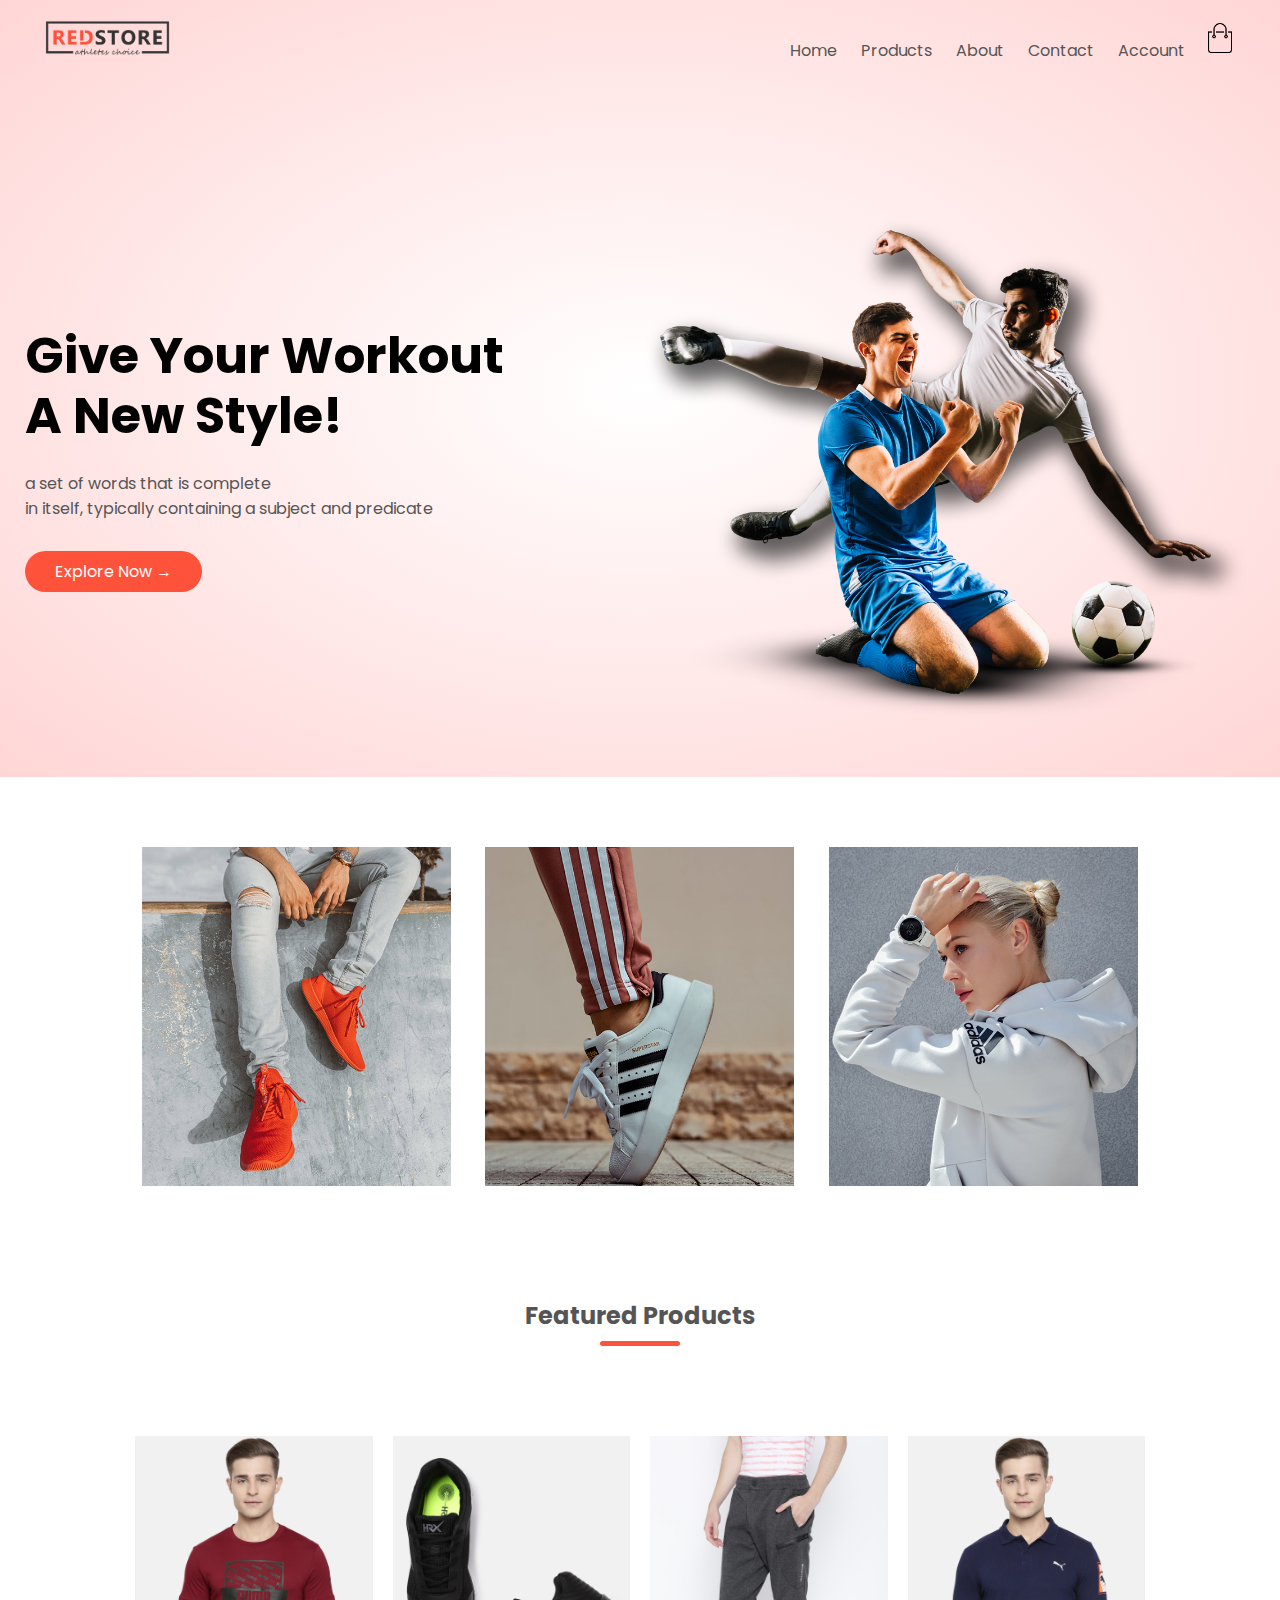
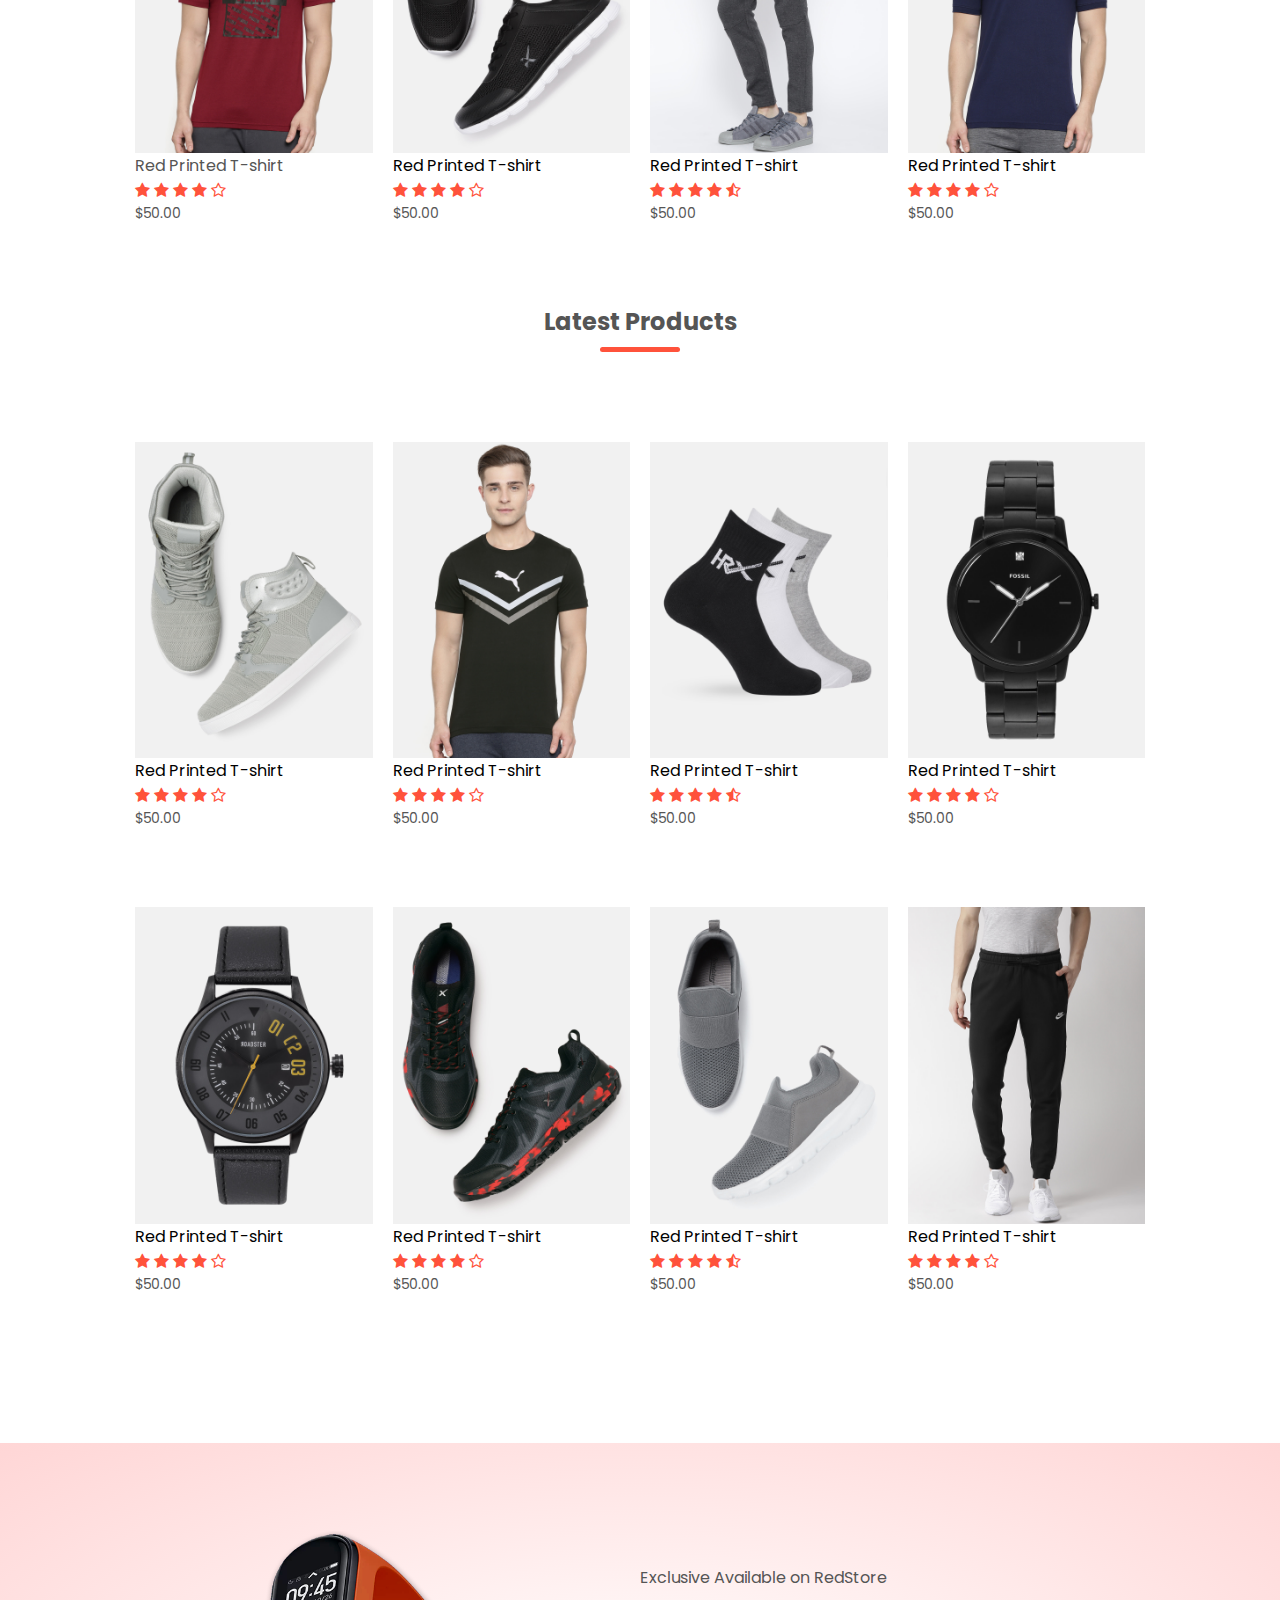
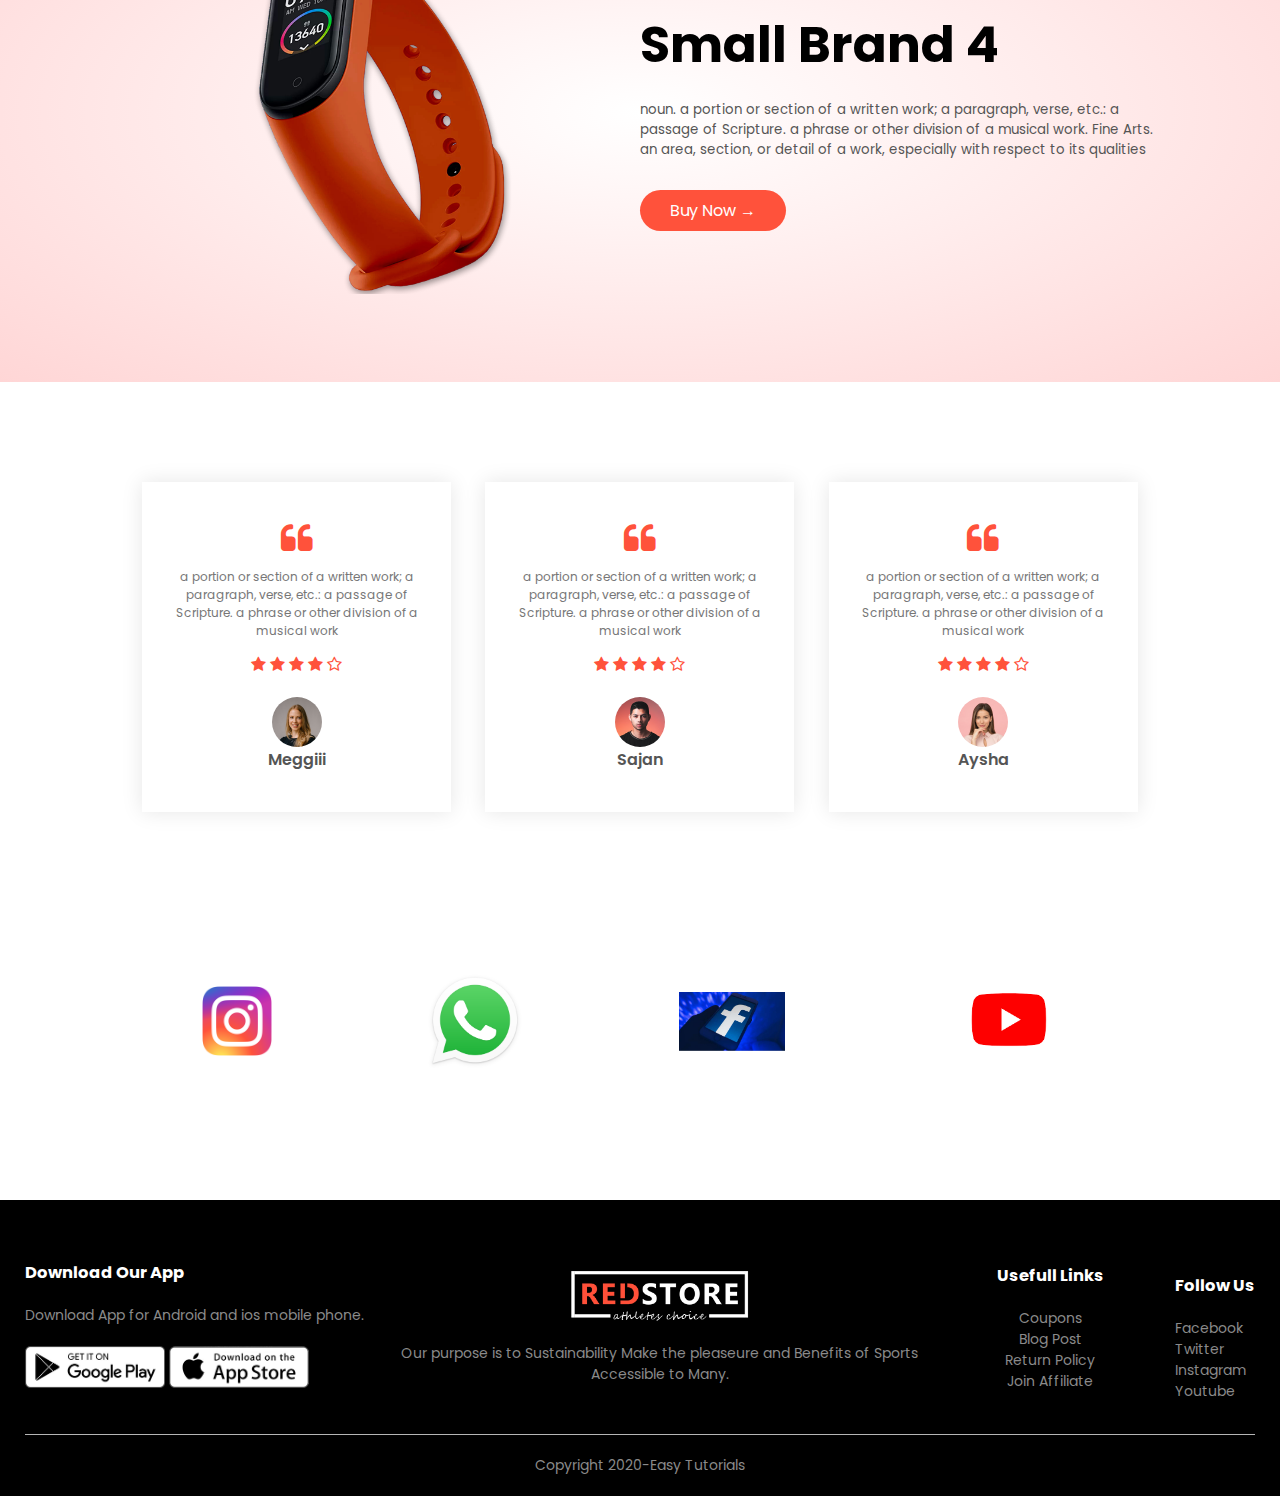
==== index.html @ f2d8b02b "Code Updated" ====
<html>

<head>
	<meta charset="UTF-8">
	<meta name="viewport" content="width=device-width, initial-scale=1.0">
	<title>ResStore | Ecommerce Website Design</title>
	<link rel="stylesheet" type="text/css" href="style.css">
	<link href="https://fonts.googleapis.com/css2?family=Poppins:wght@300;400;500;600;700&display=swap" rel="stylesheet">
	<link rel="stylesheet" type="text/css"
		href="https://stackpath.bootstrapcdn.com/font-awesome/4.7.0/css/font-awesome.min.css">
</head>

<body>
	<div class="header">
		<div class="container">
			<div class="navbar">
				<div class="logo">
					<a href="index.html"><img src="images\logo.png" width="125px"></a>
				</div>
				<nav>
					<ul id="MenuItems">
						<li><a href="index.html">Home</a></li>
						<li><a href="products.html">Products</a></li>
						<li><a href="">About</a></li>
						<li><a href="">Contact</a></li>
						<li><a href="account.html">Account</a></li>
					</ul>
				</nav>
				<a href="cart.html"><img src="images\cart.png" width="30px" height="30px"></a>
				<img src="images\menu.png" class="menu-icon" onclick="menutoggle()">
			</div>
			<div class="row">
				<div class="col-2">
					<h1>Give Your Workout<br> A New Style!</h1>
					<p>a set of words that is complete <br>in itself, typically containing a subject and predicate</p>
					<a href="" class="btn">Explore Now &#8594;</a>
				</div>
				<div class="col-2">
					<img src="images\image1.png">
				</div>
			</div>
		</div>
	</div>
	<!-- Feature categories -->
	<div class="categories">
		<div class="small-container">
			<div class="row">
				<div class="col-3">
					<img src="images\category-1.jpg">
				</div>
				<div class="col-3">
					<img src="images\category-2.jpg">
				</div>
				<div class="col-3">
					<img src="images\category-3.jpg">
				</div>

			</div>
		</div>
	</div>

	<!-- Featured Profucts -->
	<div class="small-container">
		<h2 class="title">Featured Products</h2>
		<div class="row">
			<div class="col-4">
				<a href="product-details.html"><img src="images\product-1.jpg"></a>
				<a href="product-details.html">
					<h4>Red Printed T-shirt</h4>
				</a>
				<div class="rating">
					<i class="fa fa-star"></i>
					<i class="fa fa-star"></i>
					<i class="fa fa-star"></i>
					<i class="fa fa-star"></i>
					<i class="fa fa-star-o"></i>
				</div>
				<p>$50.00</p>
			</div>
			<div class="col-4">
				<img src="images\product-2.jpg">
				<h4>Red Printed T-shirt</h4>
				<div class="rating">
					<i class="fa fa-star"></i>
					<i class="fa fa-star"></i>
					<i class="fa fa-star"></i>
					<i class="fa fa-star"></i>
					<i class="fa fa-star-o"></i>
				</div>
				<p>$50.00</p>
			</div>
			<div class="col-4">
				<img src="images\product-3.jpg">
				<h4>Red Printed T-shirt</h4>
				<div class="rating">
					<i class="fa fa-star"></i>
					<i class="fa fa-star"></i>
					<i class="fa fa-star"></i>
					<i class="fa fa-star"></i>
					<i class="fa fa-star-half-o"></i>
				</div>
				<p>$50.00</p>
			</div>
			<div class="col-4">
				<img src="images\product-4.jpg">
				<h4>Red Printed T-shirt</h4>
				<div class="rating">
					<i class="fa fa-star"></i>
					<i class="fa fa-star"></i>
					<i class="fa fa-star"></i>
					<i class="fa fa-star"></i>
					<i class="fa fa-star-o"></i>
				</div>
				<p>$50.00</p>
			</div>
		</div>

		<!-- Latest Products -->

		<h2 class="title">Latest Products</h2>

		<div class="row">
			<div class="col-4">
				<img src="images\product-5.jpg">
				<h4>Red Printed T-shirt</h4>
				<div class="rating">
					<i class="fa fa-star"></i>
					<i class="fa fa-star"></i>
					<i class="fa fa-star"></i>
					<i class="fa fa-star"></i>
					<i class="fa fa-star-o"></i>
				</div>
				<p>$50.00</p>
			</div>
			<div class="col-4">
				<img src="images\product-6.jpg">
				<h4>Red Printed T-shirt</h4>
				<div class="rating">
					<i class="fa fa-star"></i>
					<i class="fa fa-star"></i>
					<i class="fa fa-star"></i>
					<i class="fa fa-star"></i>
					<i class="fa fa-star-o"></i>
				</div>
				<p>$50.00</p>
			</div>
			<div class="col-4">
				<img src="images\product-7.jpg">
				<h4>Red Printed T-shirt</h4>
				<div class="rating">
					<i class="fa fa-star"></i>
					<i class="fa fa-star"></i>
					<i class="fa fa-star"></i>
					<i class="fa fa-star"></i>
					<i class="fa fa-star-half-o"></i>
				</div>
				<p>$50.00</p>
			</div>
			<div class="col-4">
				<img src="images\product-8.jpg">
				<h4>Red Printed T-shirt</h4>
				<div class="rating">
					<i class="fa fa-star"></i>
					<i class="fa fa-star"></i>
					<i class="fa fa-star"></i>
					<i class="fa fa-star"></i>
					<i class="fa fa-star-o"></i>
				</div>
				<p>$50.00</p>
			</div>
		</div>
		<div class="row">
			<div class="col-4">
				<img src="images\product-9.jpg">
				<h4>Red Printed T-shirt</h4>
				<div class="rating">
					<i class="fa fa-star"></i>
					<i class="fa fa-star"></i>
					<i class="fa fa-star"></i>
					<i class="fa fa-star"></i>
					<i class="fa fa-star-o"></i>
				</div>
				<p>$50.00</p>
			</div>
			<div class="col-4">
				<img src="images\product-10.jpg">
				<h4>Red Printed T-shirt</h4>
				<div class="rating">
					<i class="fa fa-star"></i>
					<i class="fa fa-star"></i>
					<i class="fa fa-star"></i>
					<i class="fa fa-star"></i>
					<i class="fa fa-star-o"></i>
				</div>
				<p>$50.00</p>
			</div>
			<div class="col-4">
				<img src="images\product-11.jpg">
				<h4>Red Printed T-shirt</h4>
				<div class="rating">
					<i class="fa fa-star"></i>
					<i class="fa fa-star"></i>
					<i class="fa fa-star"></i>
					<i class="fa fa-star"></i>
					<i class="fa fa-star-half-o"></i>
				</div>
				<p>$50.00</p>
			</div>
			<div class="col-4">
				<img src="images\product-12.jpg">
				<h4>Red Printed T-shirt</h4>
				<div class="rating">
					<i class="fa fa-star"></i>
					<i class="fa fa-star"></i>
					<i class="fa fa-star"></i>
					<i class="fa fa-star"></i>
					<i class="fa fa-star-o"></i>
				</div>
				<p>$50.00</p>
			</div>
		</div>
	</div>

	<!-- -------Offer------- -->
	<div class="offer">
		<div class="small-container">
			<div class="row">
				<div class="col-2">
					<img src="images\exclusive.png" class="offer-img">
				</div>
				<div class="col-2">
					<p>Exclusive Available on RedStore</p>
					<h1>Small Brand 4</h1>
					<small>noun. a portion or section of a written work; a paragraph, verse, etc.: a passage of Scripture. a
						phrase or other division of a musical work. Fine Arts. an area, section, or detail of a work, especially
						with respect to its qualities </small>
					<a href="" class="btn">Buy Now &#8594;</a>
				</div>
			</div>
		</div>
	</div>


	<!-- ---------Testimonial-------------- -->
	<div class="testimonial">
		<div class="small-container">
			<div class="row">
				<div class="col-3">
					<i class="fa fa-quote-left"></i>
					<p>
						a portion or section of a written work; a paragraph, verse, etc.: a passage of Scripture. a phrase or other
						division of a musical work
					</p>
					<div class="rating">
						<i class="fa fa-star"></i>
						<i class="fa fa-star"></i>
						<i class="fa fa-star"></i>
						<i class="fa fa-star"></i>
						<i class="fa fa-star-o"></i>
					</div>
					<img src="images\user-1.png">
					<h3>Meggiii</h3>
				</div>

				<div class="col-3">
					<i class="fa fa-quote-left"></i>
					<p>
						a portion or section of a written work; a paragraph, verse, etc.: a passage of Scripture. a phrase or other
						division of a musical work
					</p>
					<div class="rating">
						<i class="fa fa-star"></i>
						<i class="fa fa-star"></i>
						<i class="fa fa-star"></i>
						<i class="fa fa-star"></i>
						<i class="fa fa-star-o"></i>
					</div>
					<img src="images\user-2.png">
					<h3>Sajan</h3>
				</div>

				<div class="col-3">
					<i class="fa fa-quote-left"></i>
					<p>
						a portion or section of a written work; a paragraph, verse, etc.: a passage of Scripture. a phrase or other
						division of a musical work
					</p>
					<div class="rating">
						<i class="fa fa-star"></i>
						<i class="fa fa-star"></i>
						<i class="fa fa-star"></i>
						<i class="fa fa-star"></i>
						<i class="fa fa-star-o"></i>
					</div>
					<img src="images\user-3.png">
					<h3>Aysha</h3>
				</div>
			</div>
		</div>
	</div>


	<!-- -------------Brands----------------- -->
	<div class="brands">
		<div class="small-container">
			<div class="row">
				<div class="col-5" style="width: 70px">
					<img src="images\instagram.png">
				</div>
				<div class="col-5" style="width: 100px">
					<img src="images\whatsapp.png">
				</div>
				<div class="col-5" style="width: 106px">
					<img src="images\facebook.jpg">
				</div>
				<div class="col-5" style="width: 140px">
					<img src="images\youtube.png">
				</div>
			</div>
		</div>
	</div>


	<!-- -----------Footer------------- -->
	<div class="footer">
		<div class="container">
			<div class="row">
				<div class="footer-col-1">
					<h3>Download Our App</h3>
					<p>Download App for Android and ios mobile phone.</p>
					<div class="app-logo">
						<img src="images\play-store.png">
						<img src="images\app-store.png">
					</div>
				</div>
				<div class="footer-col-2">
					<img src="images\logo-white.png">
					<p>Our purpose is to Sustainability Make the pleaseure and
						Benefits of Sports Accessible to Many. </p>
				</div>
				<div class="footer-col-3">
					<h3>Usefull Links</h3>
					<ul>
						<li>Coupons</li>
						<li>Blog Post</li>
						<li>Return Policy</li>
						<li>Join Affiliate</li>
					</ul>
				</div>

				<div class="footer-col-4">
					<h3>Follow Us</h3>
					<ul>
						<li>Facebook</li>
						<li>Twitter</li>
						<li>Instagram</li>
						<li>Youtube</li>
					</ul>
				</div>
			</div>
			<hr>
			<p class="copy-right">Copyright 2020-Easy Tutorials</p>
		</div>
	</div>



	<!-- -----------Js for toggle menu-------------- -->
	<script type="text/javascript">
		var MenuItems = document.getElementById("MenuItems");

		MenuItems.style.maxHeight = "0px";
		function menutoggle() {
			if (MenuItems.style.maxHeight == "0px") {
				MenuItems.style.maxHeight = "200px";
			}
			else {
				MenuItems.style.maxHeight = "0px";
			}
		}

	</script>
</body>

</html>
---- style.css ----
*{
	margin: 0;
	padding: 0;
	box-sizing: border-box;
}
body{
	font-family: 'Poppins', sans-serif;
}
.navbar{
	display: flex;
	align-items: center;
	padding: 20px
}
nav{
	flex: 1;
	text-align: right;
}
nav ul{
	display: inline-block;,
	list-style-type: none;
}
nav ul li{
	display: inline-block;
	margin-right: 20px
}
a{
	text-decoration: none;
	color: #555;
}
p{
	color: #555;
}
.container{
	max-width: 1300px;
	margin: auto;
	padding-left: 25px;
	padding-right: 25px;

}
.row{
	display: flex;
	align-items: center;
	flex-wrap: wrap;
	justify-content: space-around;
}
.col-2{
	flex-basis: 50%;
	min-width: 300px;
}
.col-2 img{
	max-width: 100%;
	padding: 50px 0;
}
.col-2 h1{
	font-size: 50px;
	line-height: 60px;
	margin: 25px 0;
}
.btn{
	display: inline-block;
	background: #ff523b;
	color: #fff;
	padding: 8px 30px;
	margin: 30px 0;
	border-radius: 30px;
	transition: background 0.5s;
}
.btn:hover{
background: #563434;
}
.header{
	background: radial-gradient(#fff,#ffd6d6);
}
.header .row{
	margin-top: 70px;
}
.categories{
	margin: 70px 0;
}
.col-3{
	flex-basis: 30%;
	min-width: 250px;
	margin-bottom: 30px;
}
.col-3 img{
	width: 100%;
}
.small-container{
	max-width: 1080px;
	margin: auto;
	padding-left: 25px;
	padding-right: 25px;
}
.col-4{
	flex-basis: 25%;
	padding: 10px;
	min-width: 200px;
	margin-bottom: 58px;
	transition: transform 0.5s;
}
.col-4 img{
	width: 100%;

}
.title{
	text-align: center;
	margin: 0 auto 80px;
	position: relative;
	line-height: 60px;
	color: #555;
}
.title::after{
	content: '';
	background:#ff523b;
	width: 80px;
	height: 5px;
	border-radius: 5px;
	position: absolute;
	bottom: 0;
	left: 50%;
	transform: translateX(-50%);
}
h4{
	columns: #555;
	font-weight: normal;
}
.col-4 p{
	font-size: 14px;
}
.rating .fa{
	color: #ff523b;
}
.col-4:hover{
	transform: translateY(-5px);
}

/*------------offer--------------------*/

.offer{
	background: radial-gradient(#fff,#ffd6d6);
	margin-top: 80px;
	padding:38px 0;
}
.col-2 .offer-img{
padding: 50px;

}
small{
	color:#555;
}


 /*---------Testimonial--------------*/

 .testimonial{
 	padding-top: 100px;
 }
 .testimonial .col-3{
 	text-align: center;
 	padding: 40px 20px;
 	box-shadow:0 0 20px 0px rgba(0,0,0,0.1);
 	cursor: pointer;
 	transition: transform 0.5s;
 }
 .testimonial .col-3 img{
 	width: 50px;
 	margin-top: 20px;
 	border-radius: 50%;
 }
  .testimonial .col-3:hover{
transform: translateY(-10px);
  }

  .fa.fa-quote-left{
font-size: 34px;
color: #ff523b;
  }

  .col-3 p{
  	font-size: 12px;
  	margin: 12px 0;
  	color: #777;
  }

   .testimonial .col-3 h3{
   	font-weight: 600;
   	color: #555;
   	font-size: 16px;
   }

   /*-----------brands----------------*/

   .brands{
   	margin:109px auto;
   }
   .col-5{
   	width: 160px;
   }
   .col-5 img{
   	width: 100%;
   	cursor: pointer;
   	filter: grayscale(0);
   }

   .col-5 img:hover{
   	   	filter: grayscale(100%);
   }





   /*----------footer---------------*/
   .footer{
   	background: #000;
   	color: #8a8a8a;
   	font-size: 14px;
   	padding: 60px 0 20px;
   }
   .footer p{
   		color: #8a8a8a;
   }
   .footer h3{
   	color: #fff;
   	margin-bottom:20px;
   }

   .footer-col-1, .footer-col-2, .footer-col-3{
    min-width:250px;
    margin-bottom: 20px;
   }

   .footer-col-1{
   	flex-basis: 30%;
   }
   .footer-col-2{
   flex:1;
   text-align: center;
   }

   .footer-col-2 img{
   	width: 180px;
   	margin-bottom:20px;
   } 

   .footer-col-3, .footer-col-3{
   	flex-basis: 12%;
   	text-align: center;
   }
   ul{
   	list-style-type: none;
   }
   .app-logo{
   	margin-top: 20px;
   }
   .app-logo img{
   	width: 140px;
   }
   .footer hr{
   	border:none;
   	background: #b5b5b5;
   	height: 1px;
   	margin: 20px 0;
   }
   .copy-right{
   	text-align: center;
   }

   .menu-icon{
   	width: 28px;
   	margin-left: 20px;

  /* 	-----hide menu icon for big screen-----*/
   	display: none;   
   }

/*----------all products page-------------*/

.row-2{
	justify-content: space-between;
	margin: 100px auto 50px;
}
select{
	border:1px solid #ff523b;
	padding: 5px;
}

select:focus{
	outline: none;
}

.page-btn{
	margin:0 auto 80px;
}
.page-btn span{
display: inline-block;
border:1px solid #ff523b;
margin-left: 10px;
width: 40px;
height: 40px;
text-align: center;
line-height: 40px;
cursor: pointer;
}

.page-btn span:hover{
	background: #ff523b;
	color: #fff;
}






/*---------------Single Product Details----------------*/
.single-product{
	margin-top: 80px;
}

.single-product .col-2 img{
	padding: 0;
}
.single-product .col-2{
	padding: 20px;
}

.single-product h4{
	margin: 20px 0;
	font-size: 22px;
	font-weight: bold;
}

.single-product select{
	display: block;
	padding: 10px;
	margin-top: 20px;
}

.single-product input{
	width: 58px;
	height: 48px;
	padding-left: 10px;
	font-size: 20px;
	margin-right: 10px;
	border:1px solid #ff523b;
}
input:focus{
	outline: none;
}

.single-product .fa{
	color: #ff523b;
	margin-left: 10px;
}

.small-img-row{
	display: flex;
	justify-content: space-between;
}

.small-img-col{
 flex-basis: 24%;
 cursor: pointer;	
}

/*-----------Cart items--------------*/
.cart-page{
	margin: 80px auto;
}
table{
	width: 100%;
	border-collapse: collapse;
}


.cart-info{
	display: flex;
	flex-wrap: wrap;
}

th{
	text-align: left;
	padding: 5px;
	color: #fff;
	background: #ff523b;
	font-weight: normal;
}

td{
	padding: 10px 5px;
}


td input{
	width: 40px;
	height: 30px;
	padding: 5px;
}


td a{
	color: #ff523b;
	font-size: 12px;
}

td img{
	width: 80px;
	height: 80px;
	margin-right: 10px;
}

.total-price {
	display: flex;
	justify-content: flex-end;
}

.total-price  table{
	border-top: 3px solid #ff523b;
	width: 100%;
	max-width: 400px;
}


td:last-child{
	text-align: right;
}
th:last-child{
	text-align: right;
}


/*--------------------account page---------------------------------*/


.account-page{
	padding: 50px 0;
	background: radial-gradient(#fff,#ffd6d6);
}
.form-container{
	background: #fff;
	width: 300px;
	height: 400px;
	position: relative;
	text-align: center;
	padding: 20px 0;
	margin: auto;
	box-shadow: 0 0 20px 0px rgba(0,0,0,0.1);
	overflow: hidden;
}

.form-container span{
	font-weight: bold;
	padding: 0 10px;
	color: #555;
	cursor: pointer;
	width: 100px;
	display: inline-block;
}

.form-btn{
	display: inline-block;
}


.form-container form{
	max-width: 300px;
	padding: 0 20px;
	position: absolute;
	top: 130px;
	transition: transform 1s;
}

form input{
	width: 100%;
	height: 30px;
	margin: 10px 0;
	padding: 0 10px;
	border:1px solid #ccc;
}

form .btn{
	width: 100%;
	border:none;
	cursor: pointer;
	margin: 10px 0;
}
form .btn:focus{
	outline: none;
}

#LoginForm{
	left: -300px;
}
#RegForm{
	left: 0;
}

form a{
	font-size: 12px;
}

#Indicator{
	width: 100px;
	border:none;
	background: #ff523b;
	height: 3px;
	margin-top: 8px;
	transform: translateX(100px);
	transition: transform 1s;
}







/*   -----------media Query for menu-------*/

@media only screen and (max-width:800px){
	nav ul{
		position: absolute;
		top: 70px;
		left: 0;
		background: #333;
		width:100%;
		overflow: hidden;
		transition: max-height 0.5s;
	}
	nav ul li{
		display: block;
		margin-right: 50px;
		margin-top: 10px;
		margin-bottom: 10px;
	}
	nav ul li a{
		color:#fff;
	}
	.menu-icon{
		display: block;
		cursor: pointer;
	}
}


/*-----------------media Query for less then 600 screen size-----------*/
@media only screen and (max-width:600px){
	.row{
		text-align: center;
	}
   .col-2, .col-3, .col-4{
           flex-basis: 100%;
   }
   .single-product .row{
   	text-align: left;
   }

   .single-product .col-2{
   	padding: 20px 0;
   }

   .single-product h1{
   	font-size: 26px;
   	line-height: 32px;
   }
   .cart-info p{
display: none;
   }
}
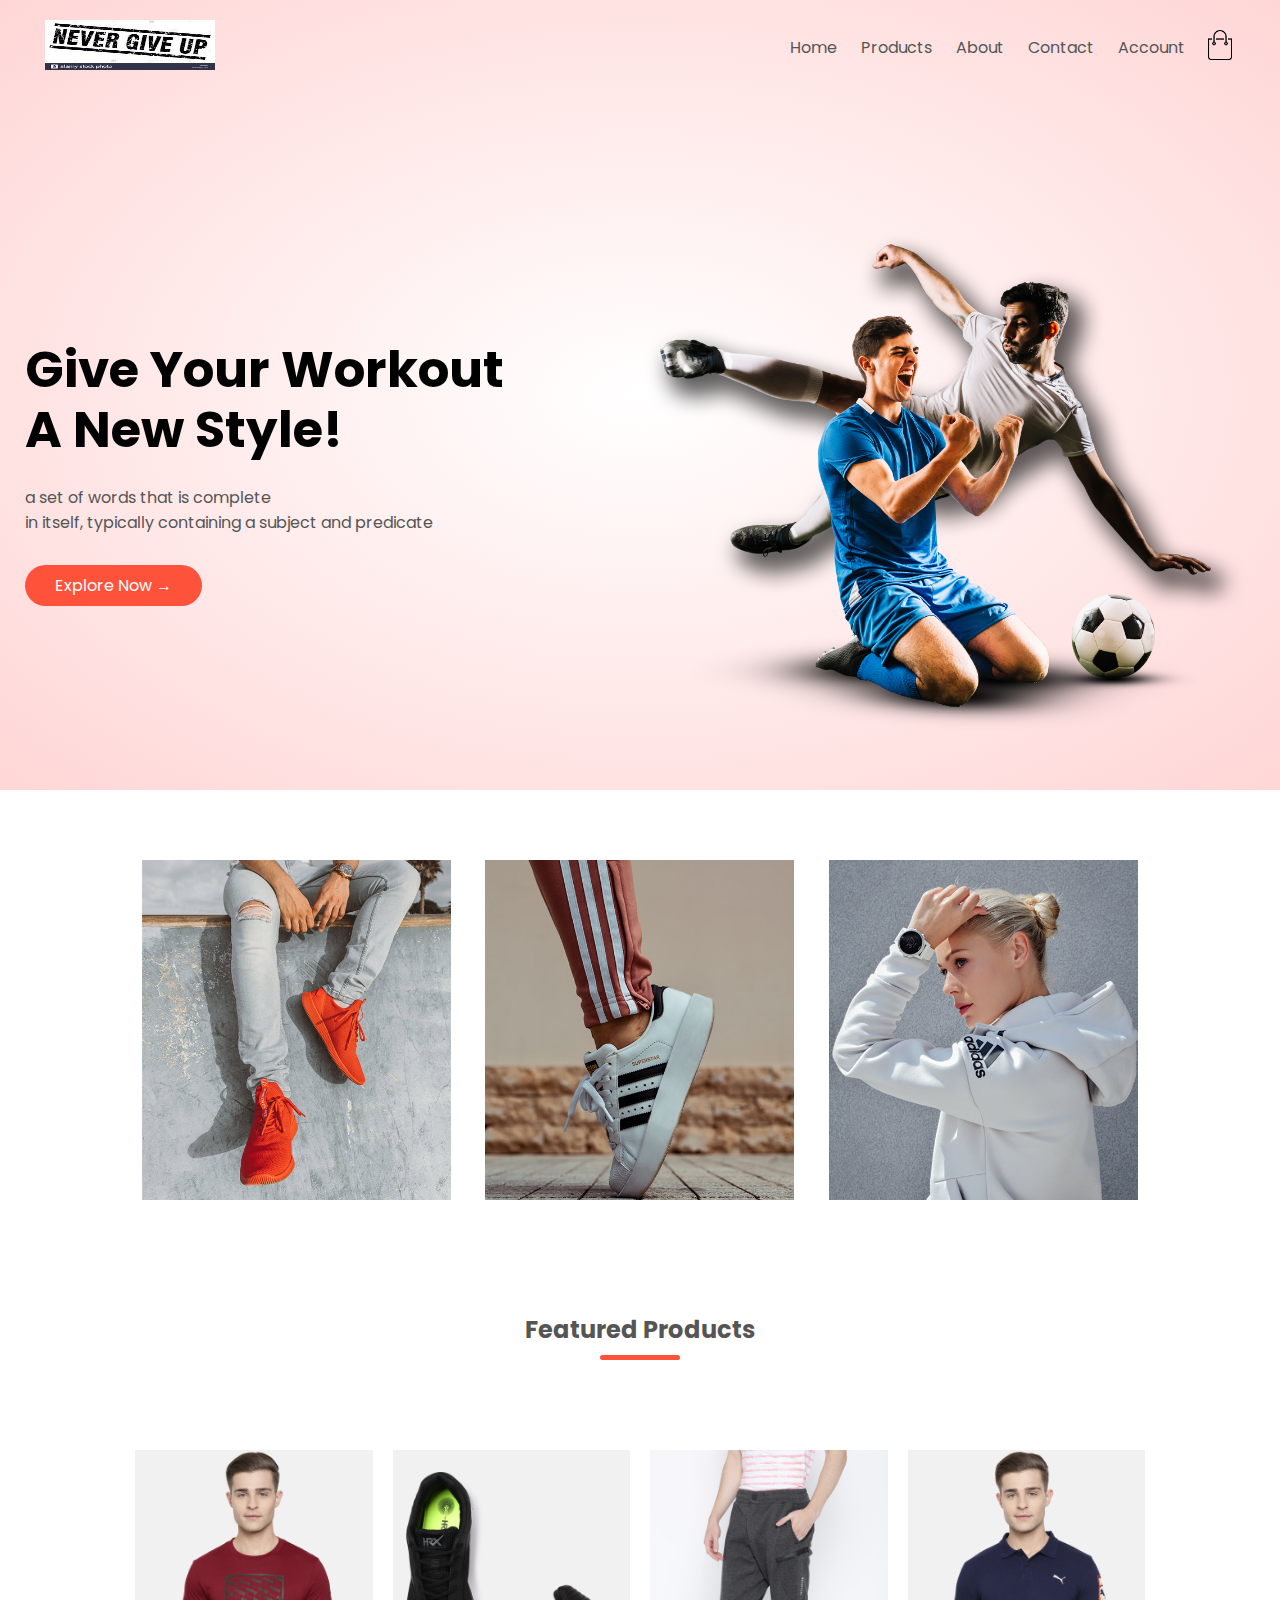
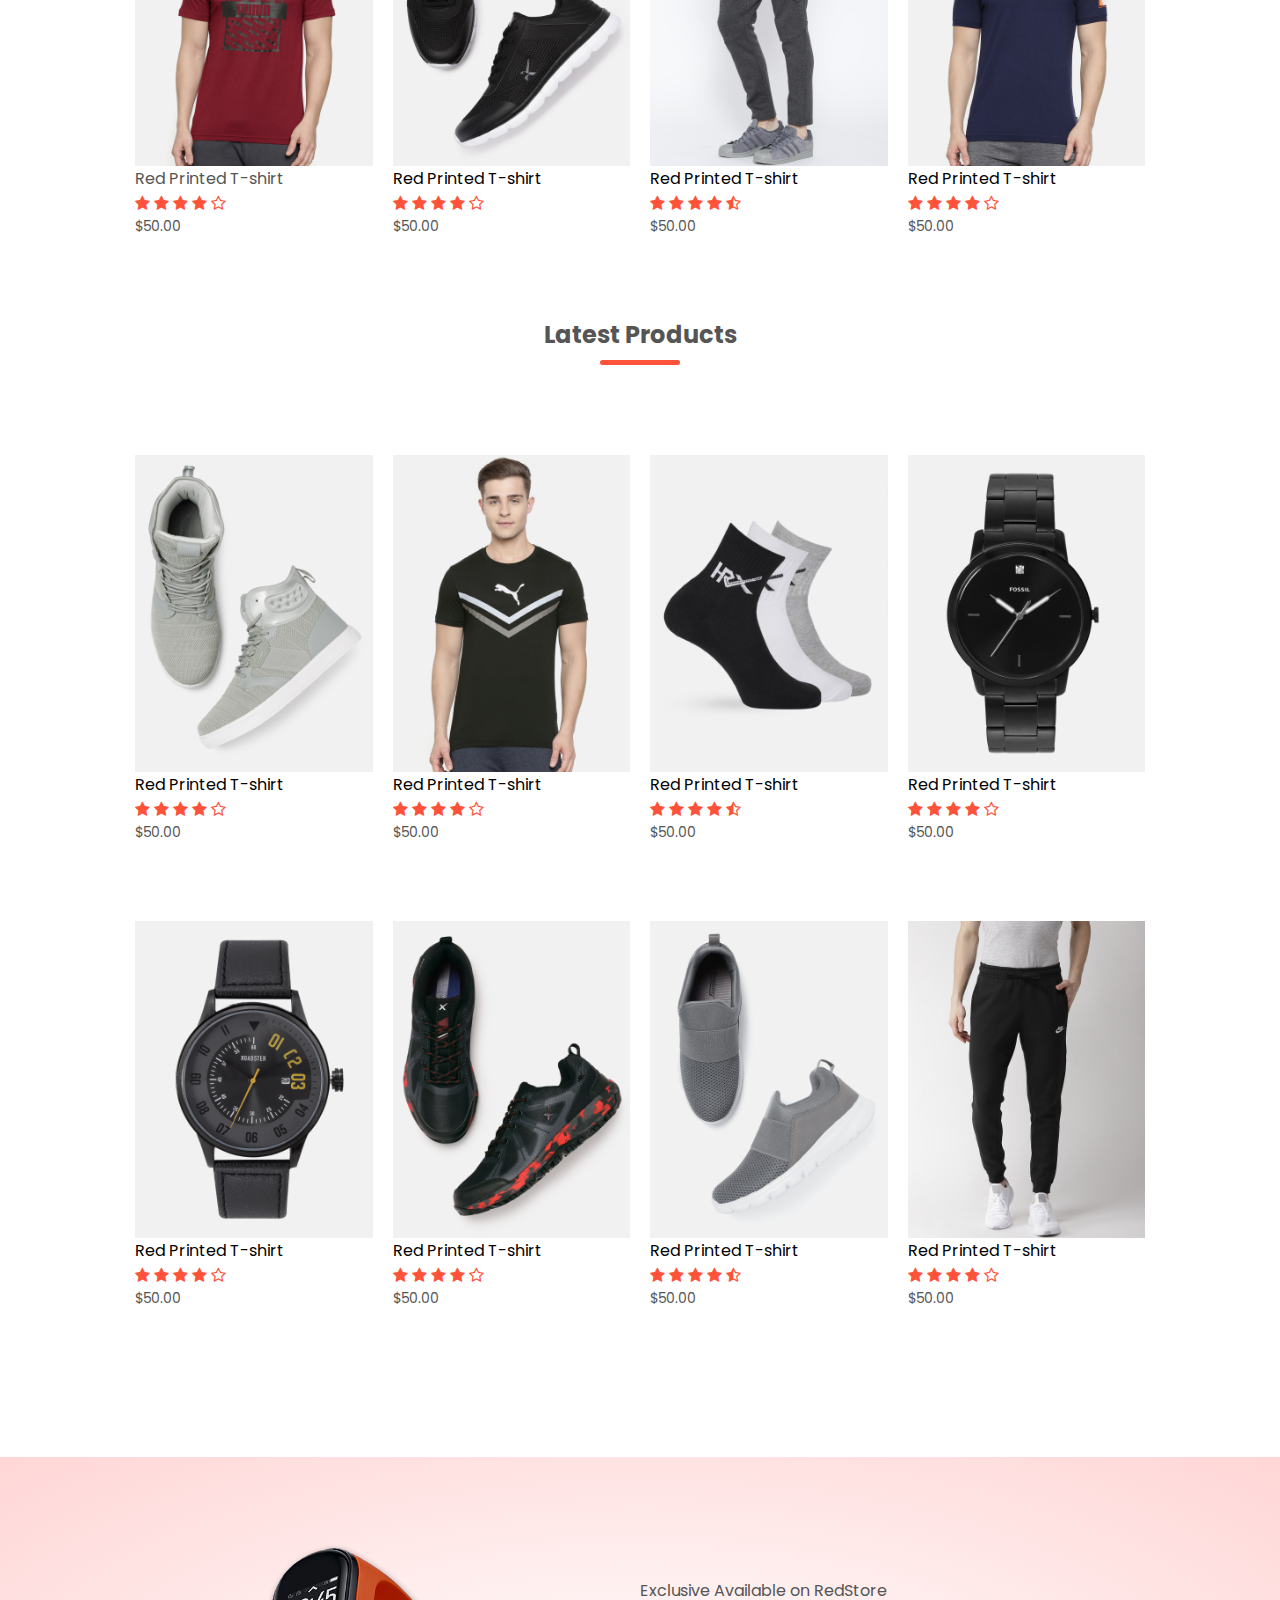
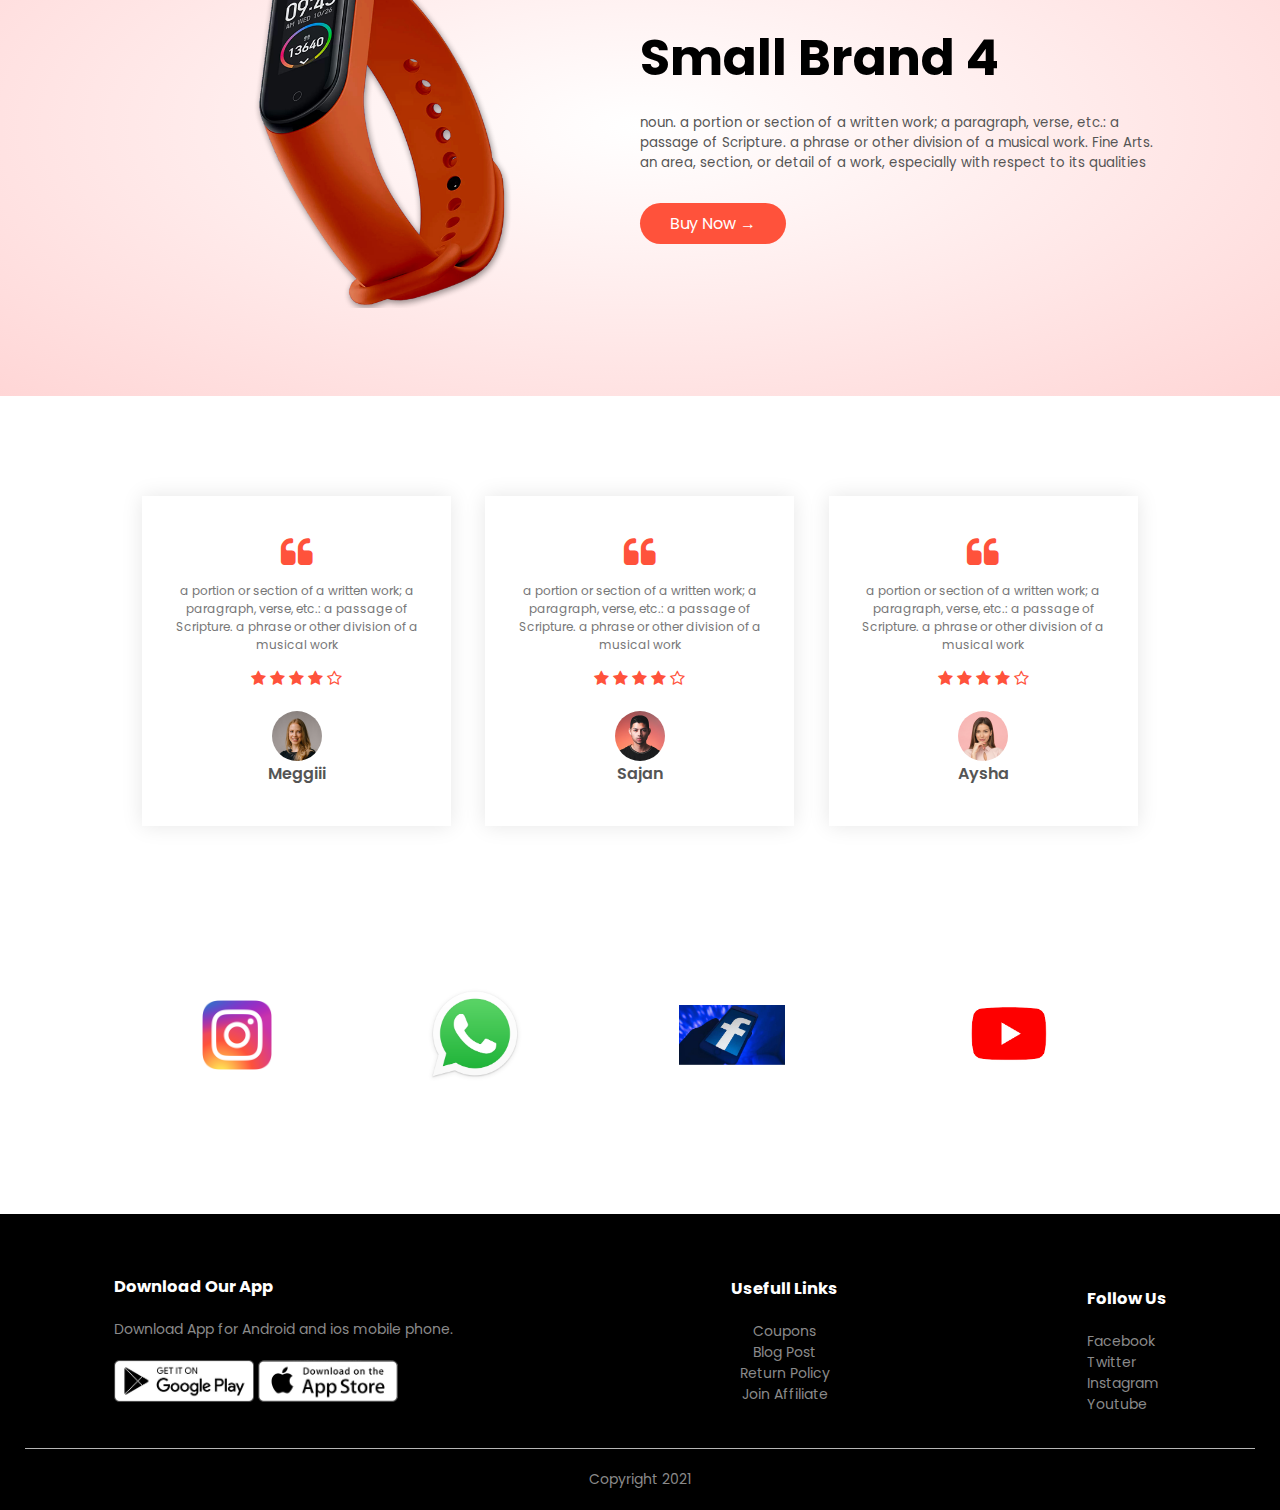
==== commit 2bfdad0c: "updated" ====
--- a/index.html
+++ b/index.html
@@ -16,10 +16,10 @@
 		<div class="container">
 			<div class="navbar">
 				<div class="logo">
-					<a href="index.html"><img src="images\logo.png" width="125px"></a>
+					<a href="index.html"><img src="images\n.jpg" width="170px" height="50px"></a>
 				</div>
 				<nav>
-					<ul id="MenuItems">
+					<ul id="MenuItems" style="margin-top: -10px">
 						<li><a href="index.html">Home</a></li>
 						<li><a href="products.html">Products</a></li>
 						<li><a href="">About</a></li>
@@ -334,11 +334,10 @@
 						<img src="images\app-store.png">
 					</div>
 				</div>
-				<div class="footer-col-2">
-					<img src="images\logo-white.png">
+			<!-- 	<div class="footer-col-2">
 					<p>Our purpose is to Sustainability Make the pleaseure and
 						Benefits of Sports Accessible to Many. </p>
-				</div>
+				</div> -->
 				<div class="footer-col-3">
 					<h3>Usefull Links</h3>
 					<ul>
@@ -360,7 +359,7 @@
 				</div>
 			</div>
 			<hr>
-			<p class="copy-right">Copyright 2020-Easy Tutorials</p>
+			<p class="copy-right">Copyright 2021</p>
 		</div>
 	</div>
 
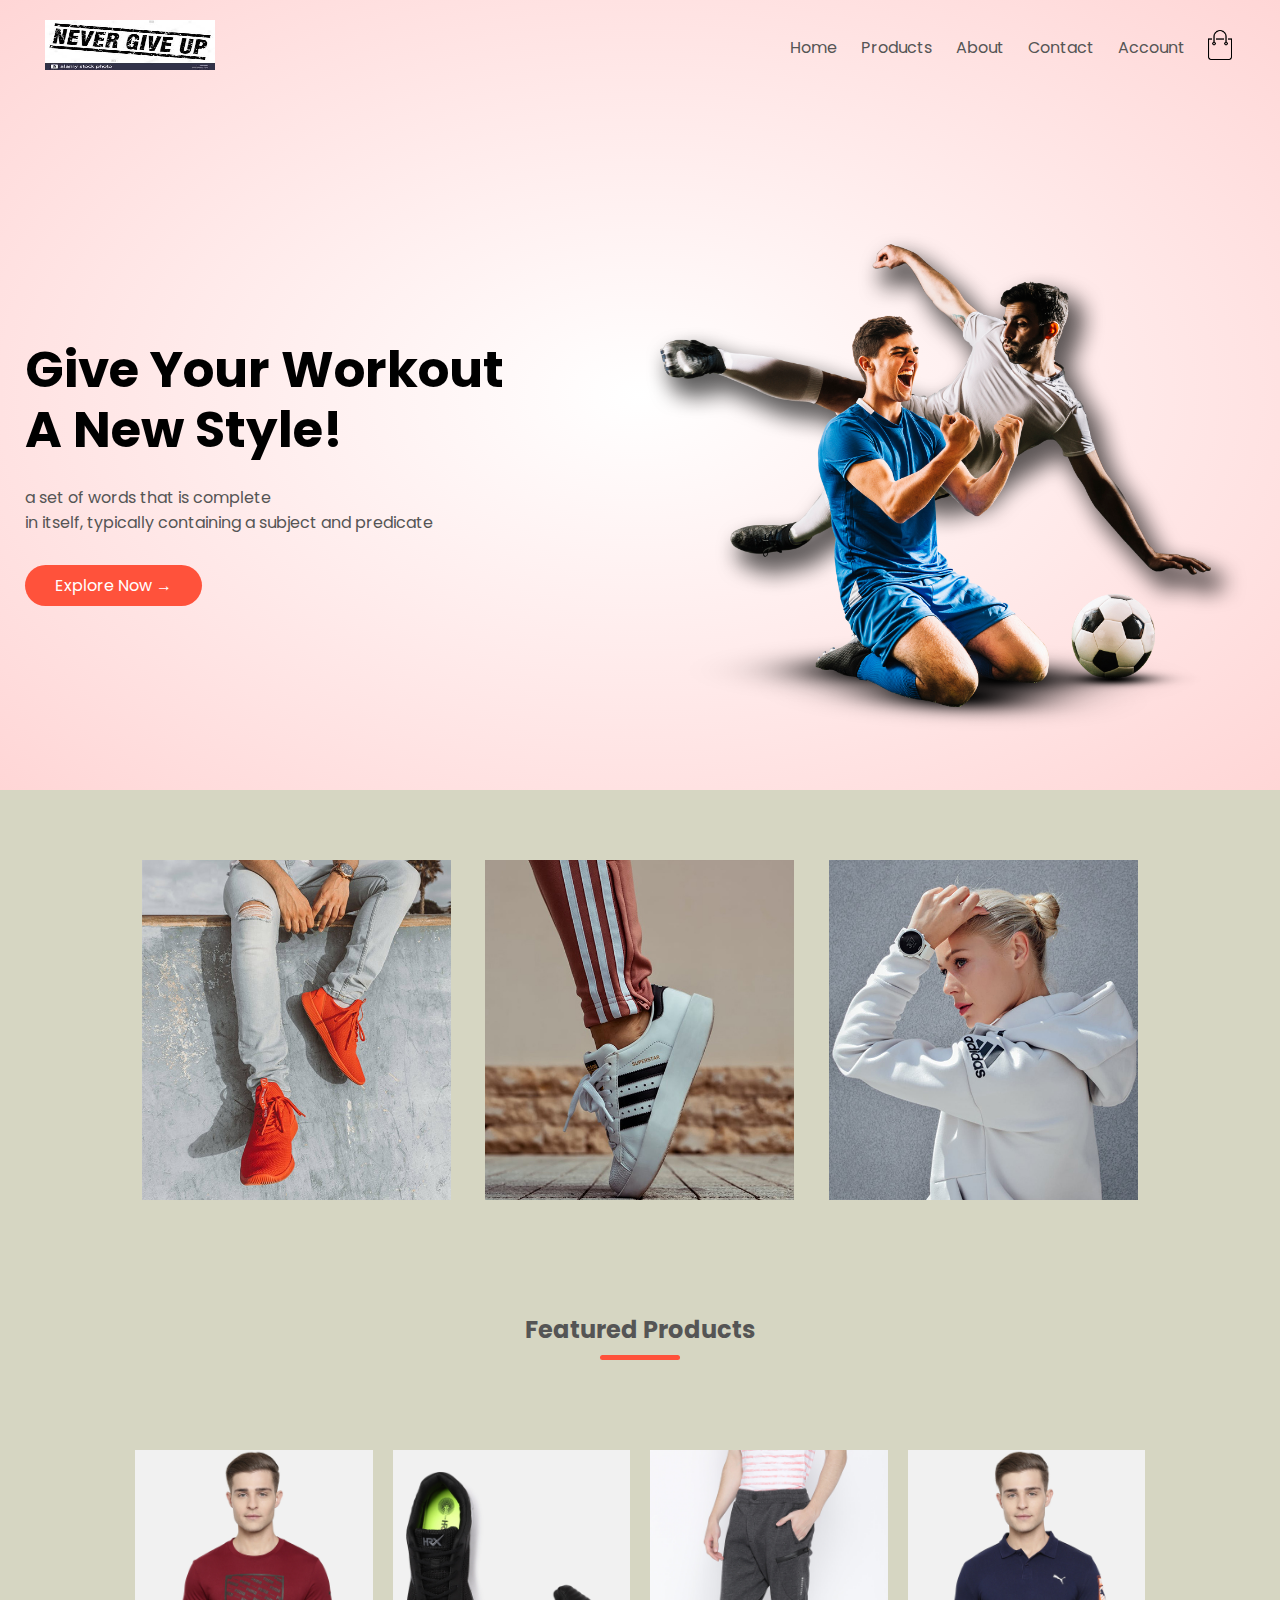
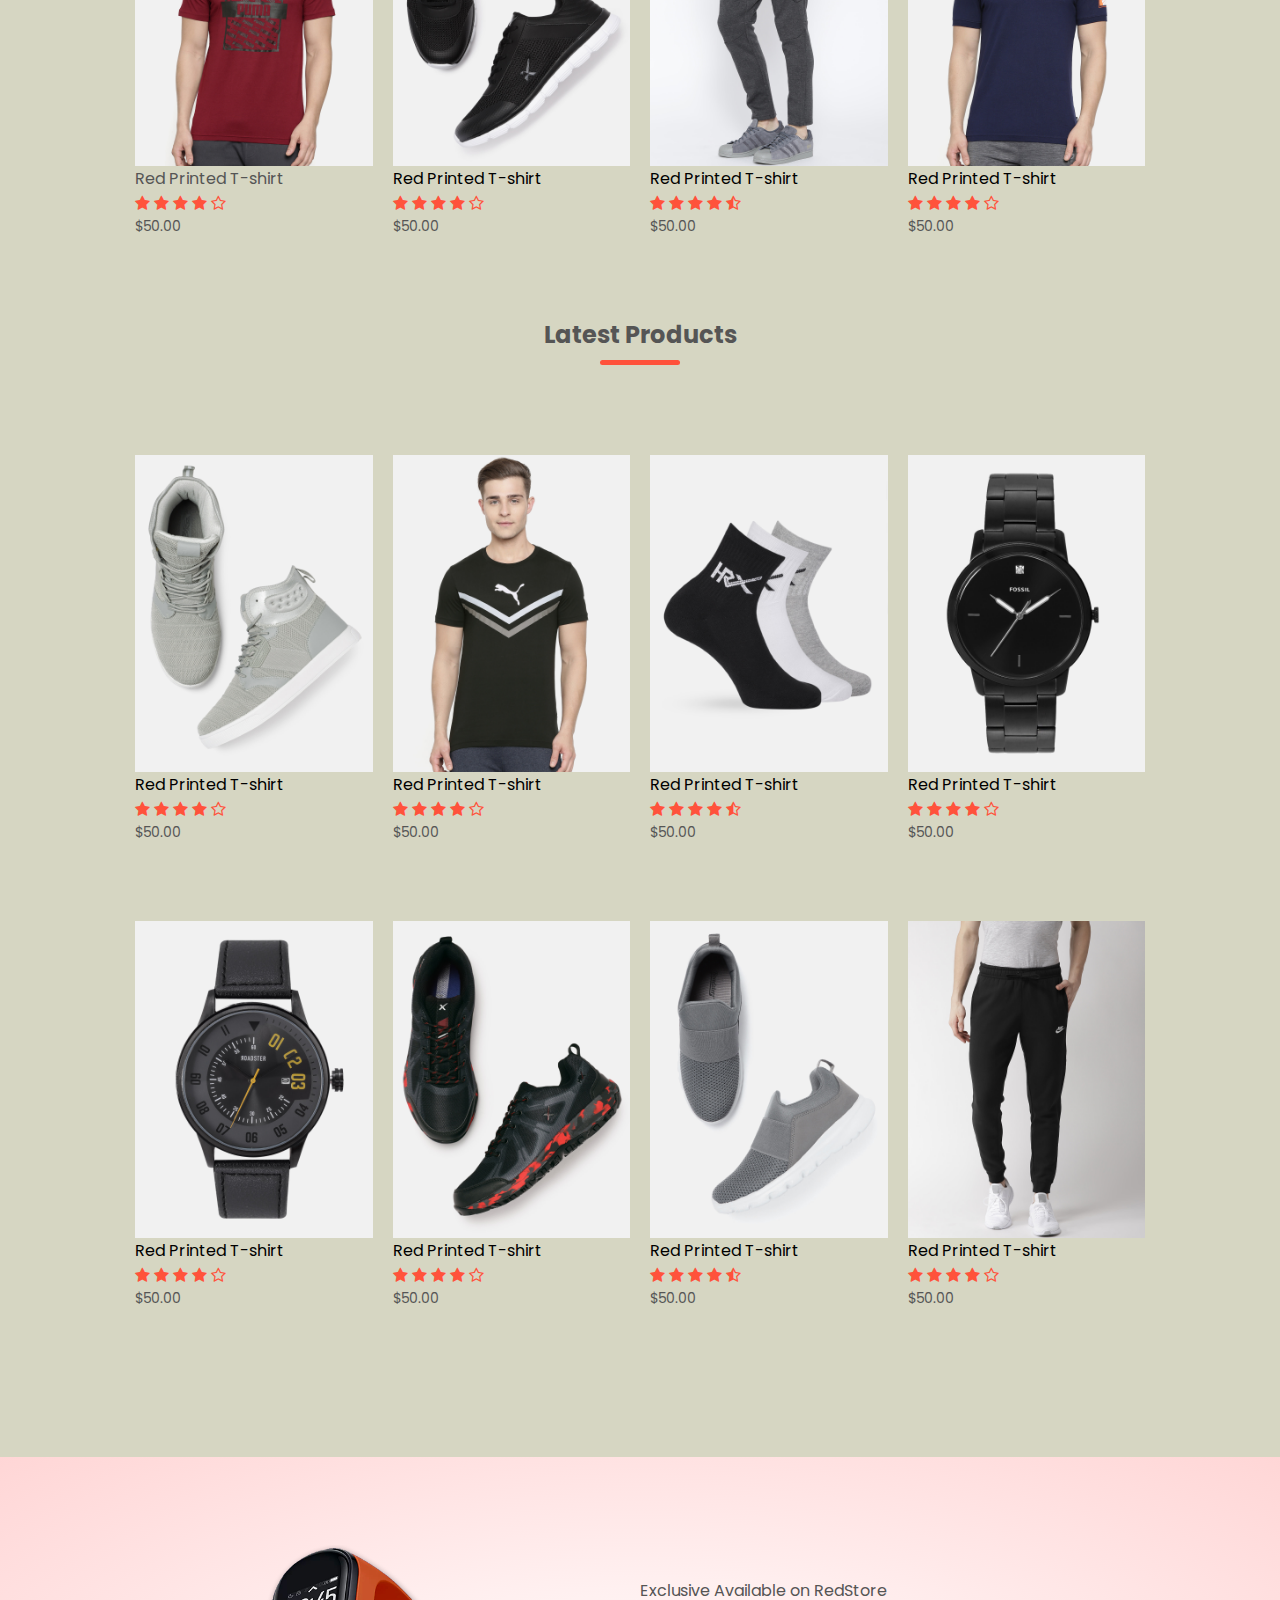
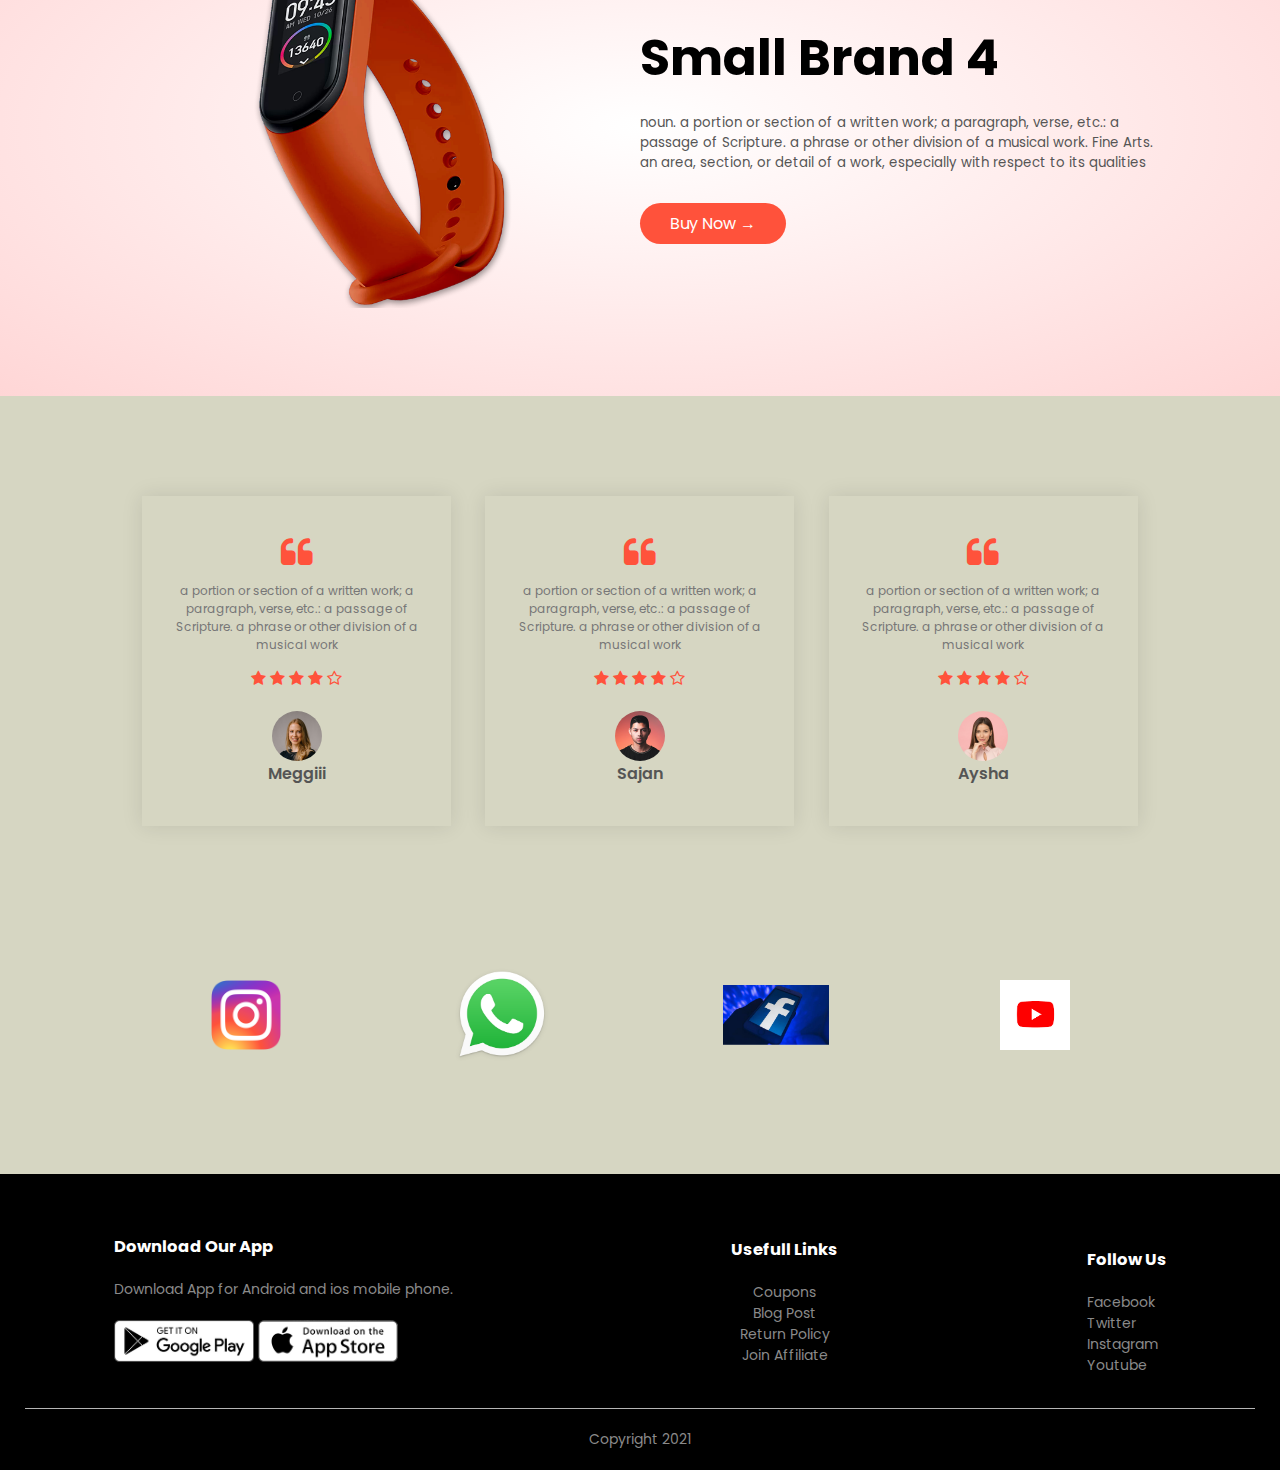
==== commit 91491f25: "j" ====
--- a/index.html
+++ b/index.html
@@ -314,7 +314,7 @@
 				<div class="col-5" style="width: 106px">
 					<img src="images\facebook.jpg">
 				</div>
-				<div class="col-5" style="width: 140px">
+				<div class="col-5" style="width:70px">
 					<img src="images\youtube.png">
 				</div>
 			</div>
--- a/style.css
+++ b/style.css
@@ -5,6 +5,7 @@
 }
 body{
 	font-family: 'Poppins', sans-serif;
+	background: #d6d6c2;
 }
 .navbar{
 	display: flex;
@@ -294,18 +295,23 @@
 }
 .page-btn span{
 display: inline-block;
-border:1px solid #ff523b;
+/*border:.3px solid #ff523b;*/
 margin-left: 10px;
 width: 40px;
 height: 40px;
 text-align: center;
 line-height: 40px;
 cursor: pointer;
+box-shadow:  10px 10px 10px -1px rgba(0,0,0,0.15),
+	            -6px -6px 10px -1px rgba(255,255,255,0.7);
+	border-radius: 20px;
 }
 
 .page-btn span:hover{
 	background: #ff523b;
 	color: #fff;
+	box-shadow: inset 4px 4px 6px -1px rgba(0,0,0,0.2),
+	                inset -4px -4px 6px -1px rgba(255,255,255,0.7);
 }
 
 
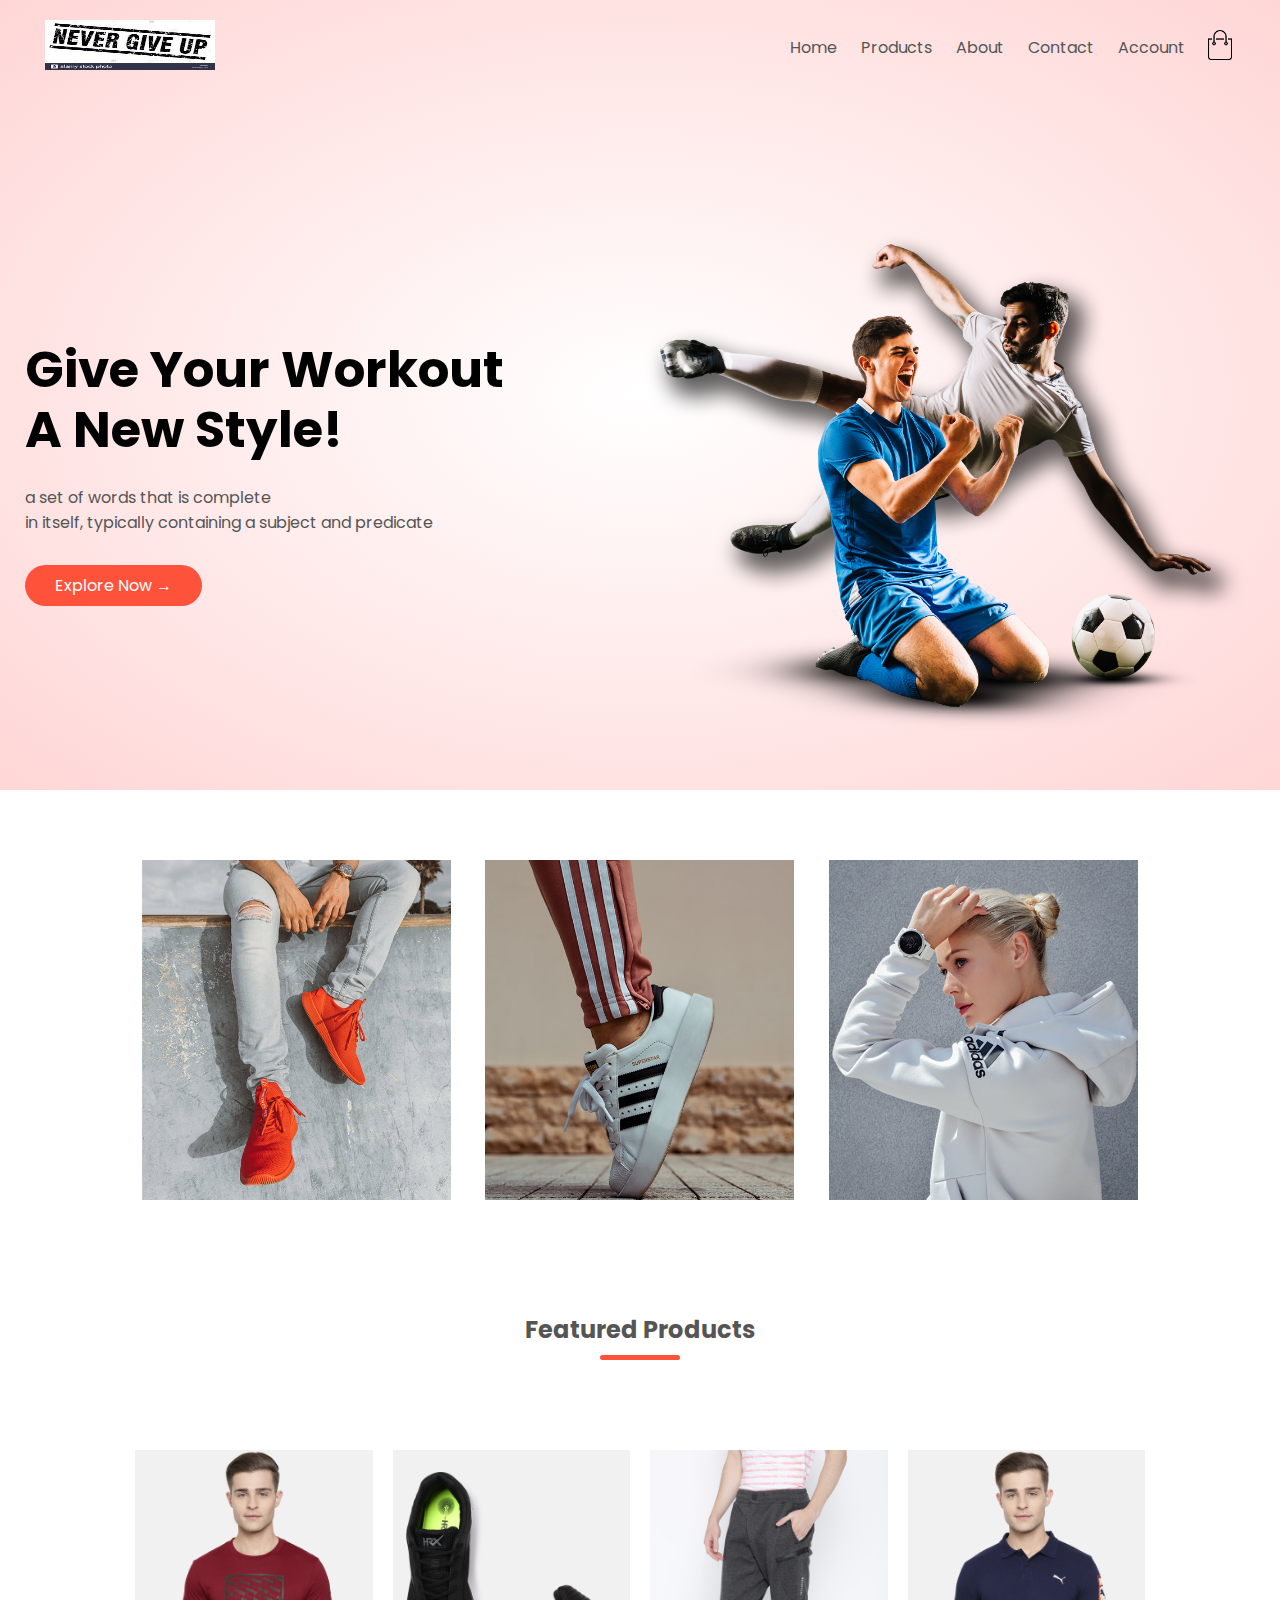
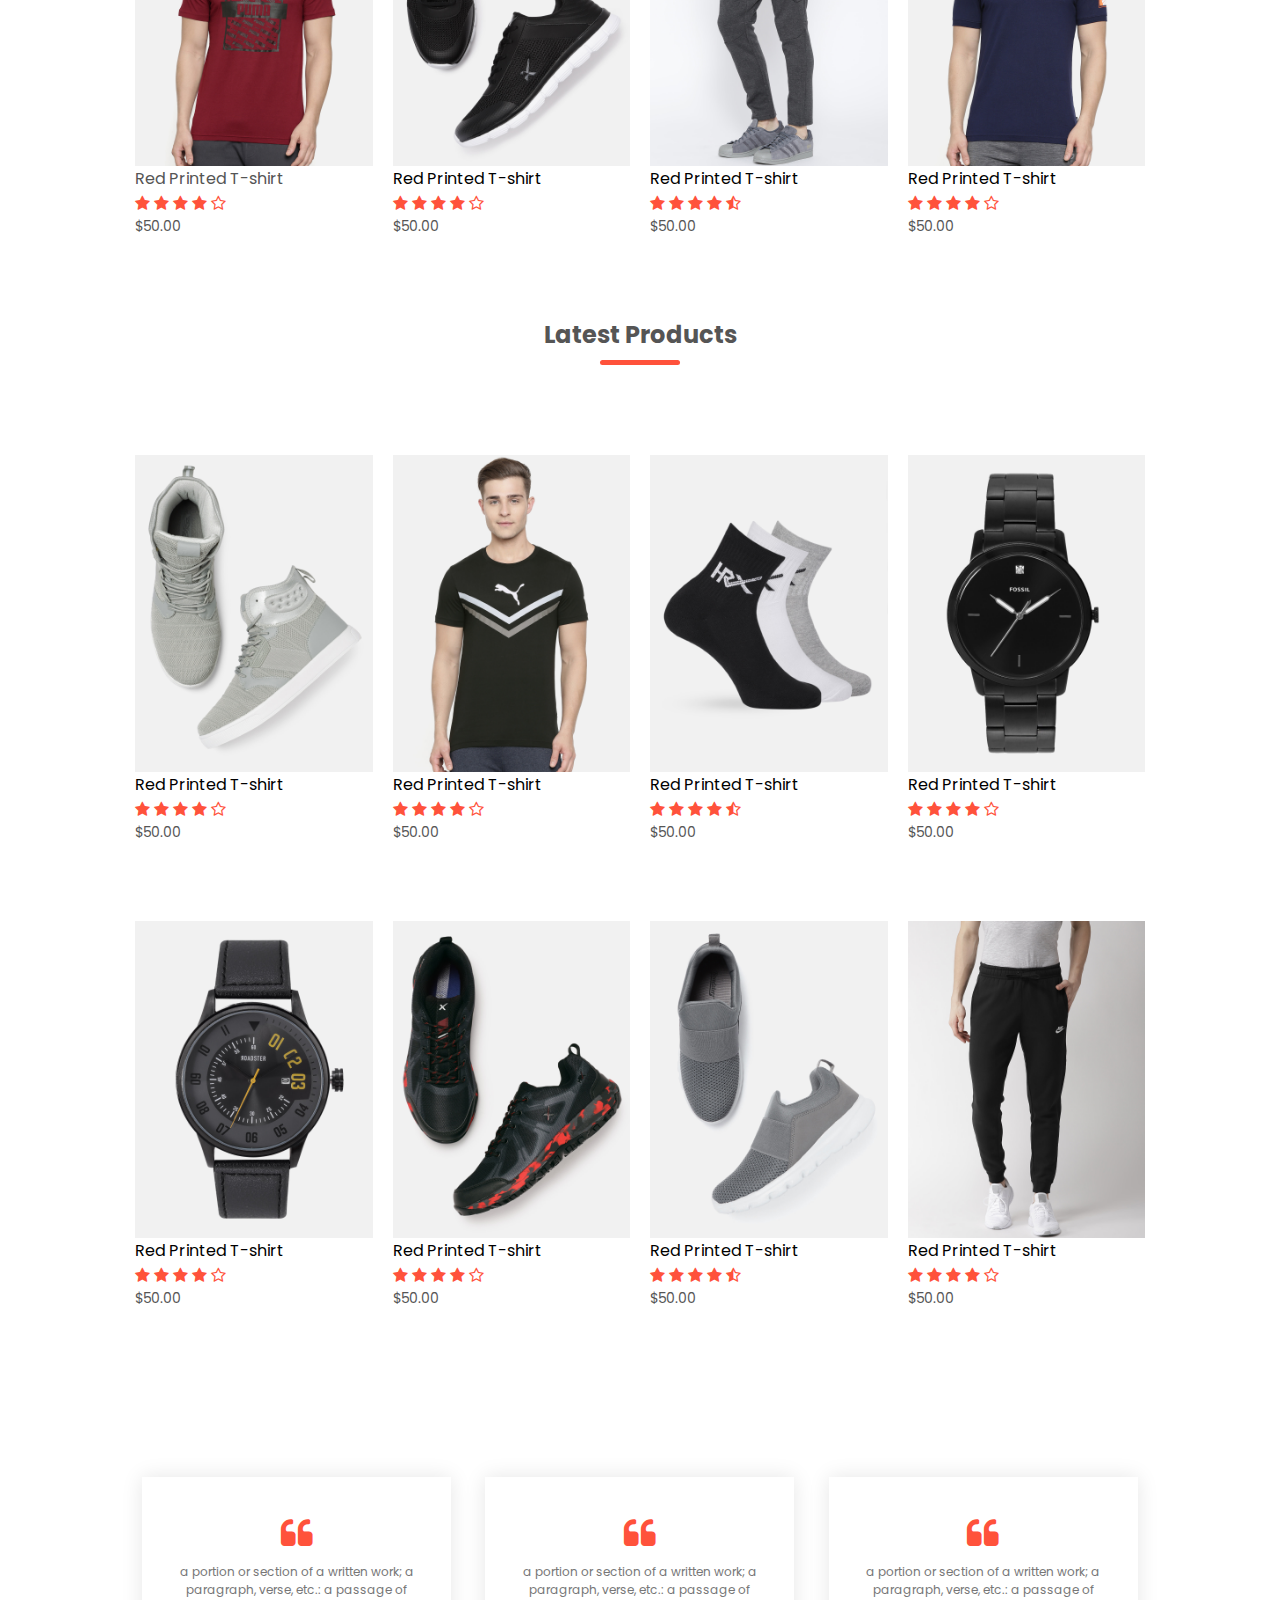
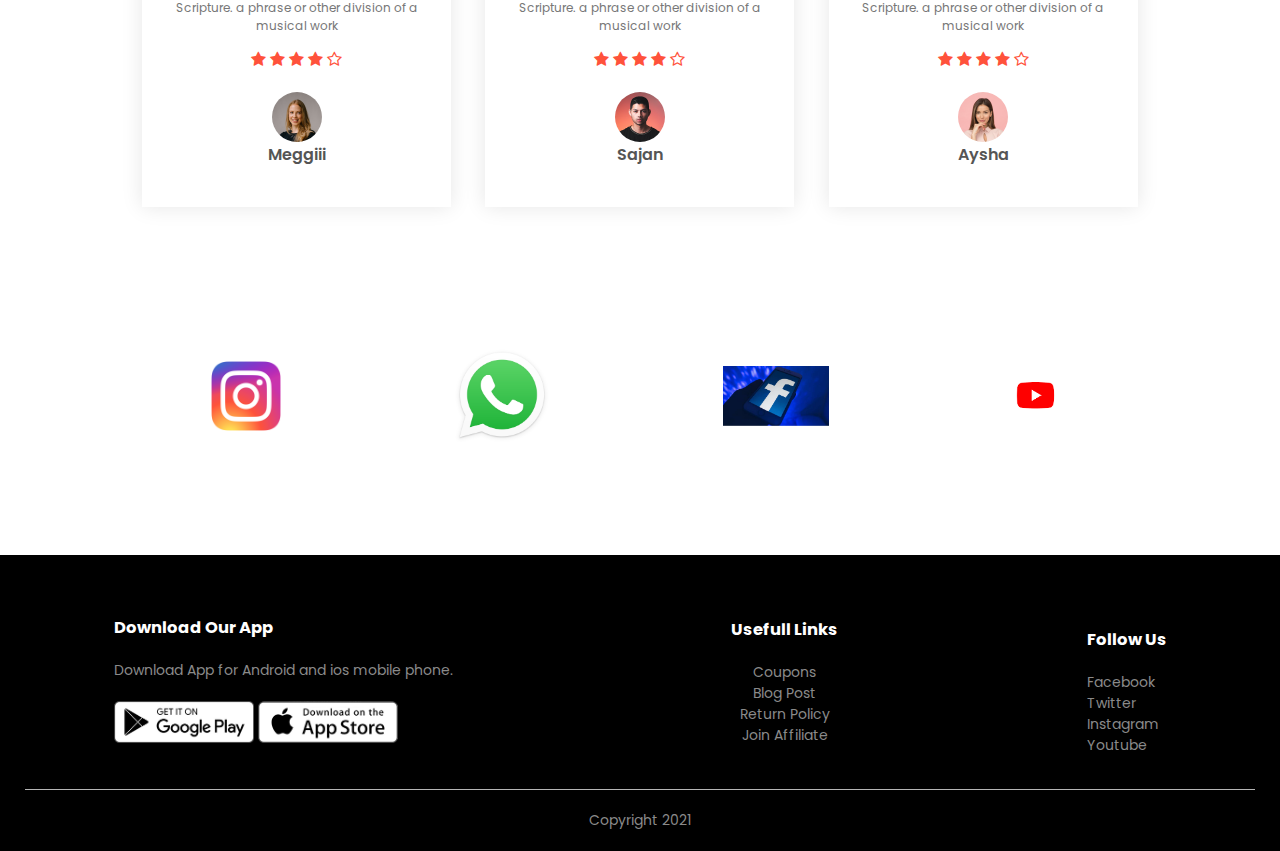
==== commit 33c0e94e: "Update index.html" ====
--- a/index.html
+++ b/index.html
@@ -223,7 +223,7 @@
 	</div>
 
 	<!-- -------Offer------- -->
-	<div class="offer">
+<!-- 	<div class="offer">
 		<div class="small-container">
 			<div class="row">
 				<div class="col-2">
@@ -240,7 +240,7 @@
 			</div>
 		</div>
 	</div>
-
+ -->
 
 	<!-- ---------Testimonial-------------- -->
 	<div class="testimonial">
--- a/style.css
+++ b/style.css
@@ -5,8 +5,8 @@
 }
 body{
 	font-family: 'Poppins', sans-serif;
-	background: #d6d6c2;
-}
+	/*background: #d6d6c2;
+*/}
 .navbar{
 	display: flex;
 	align-items: center;
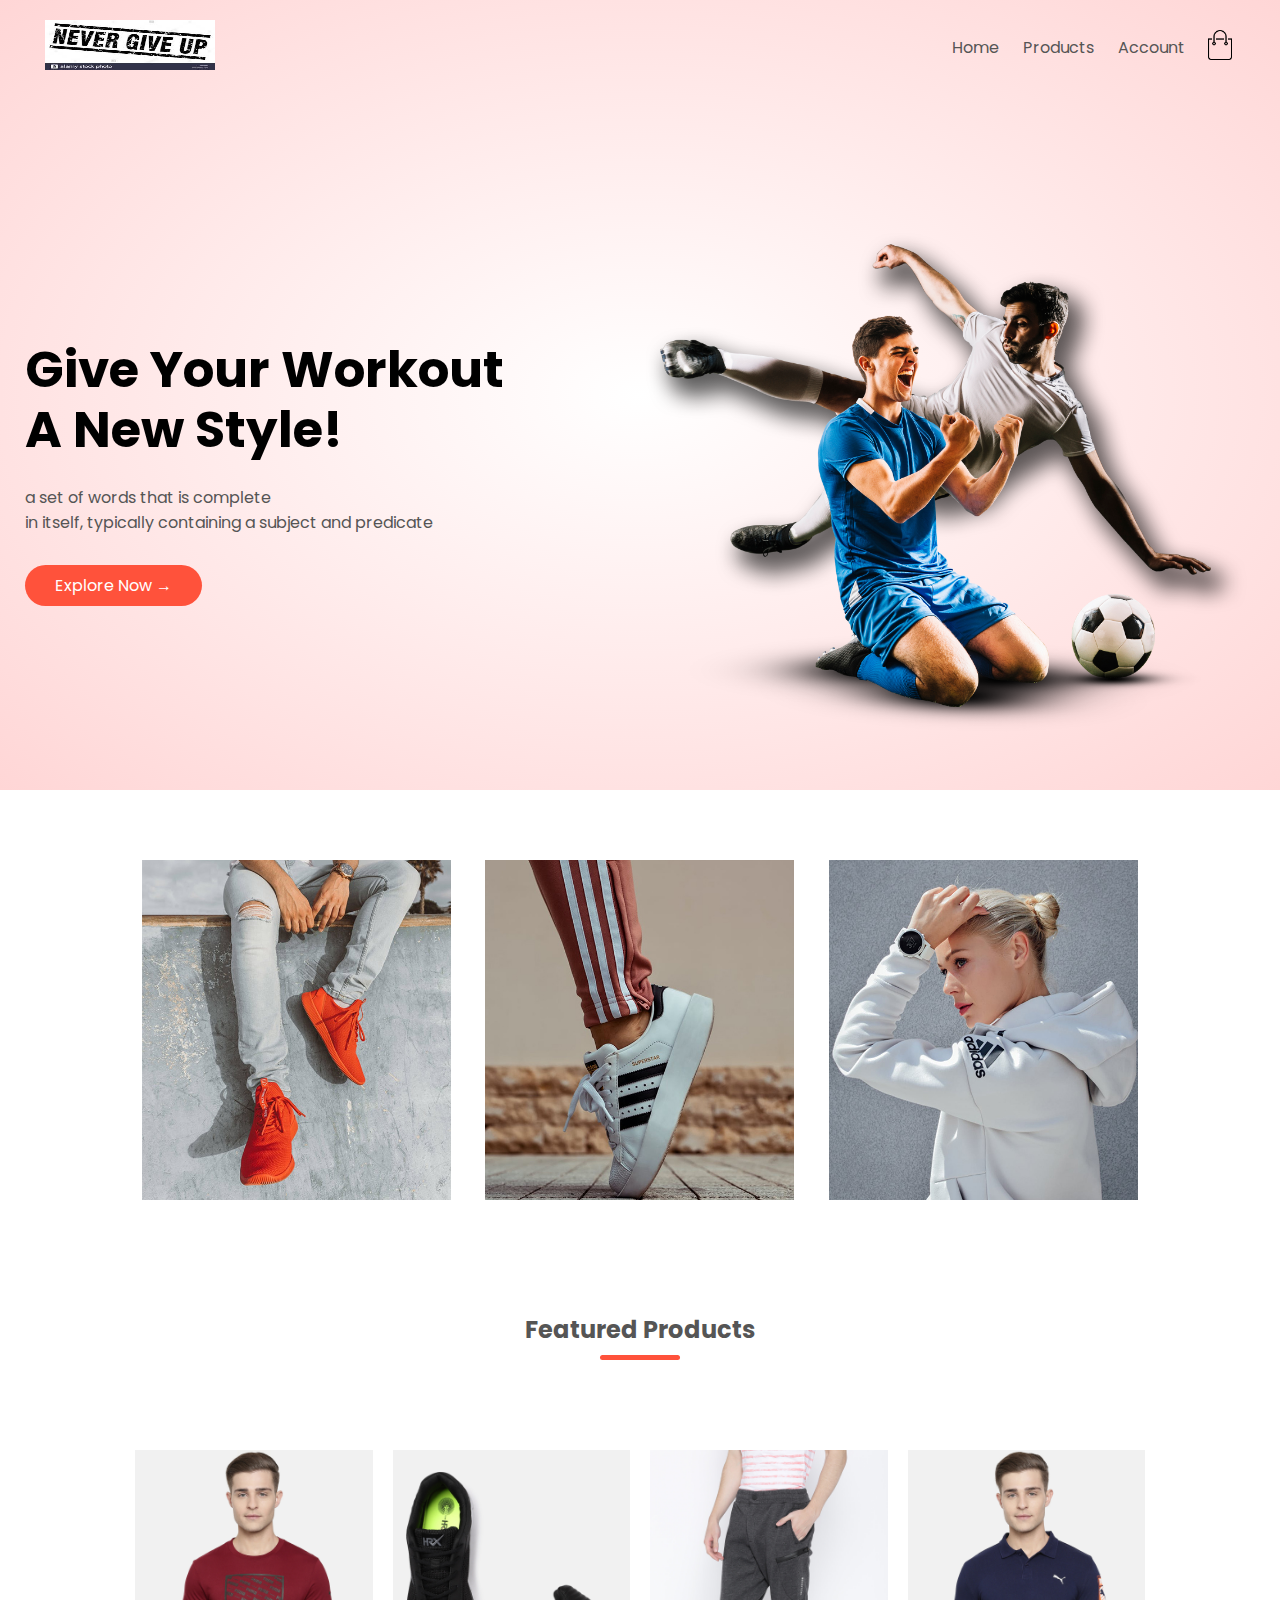
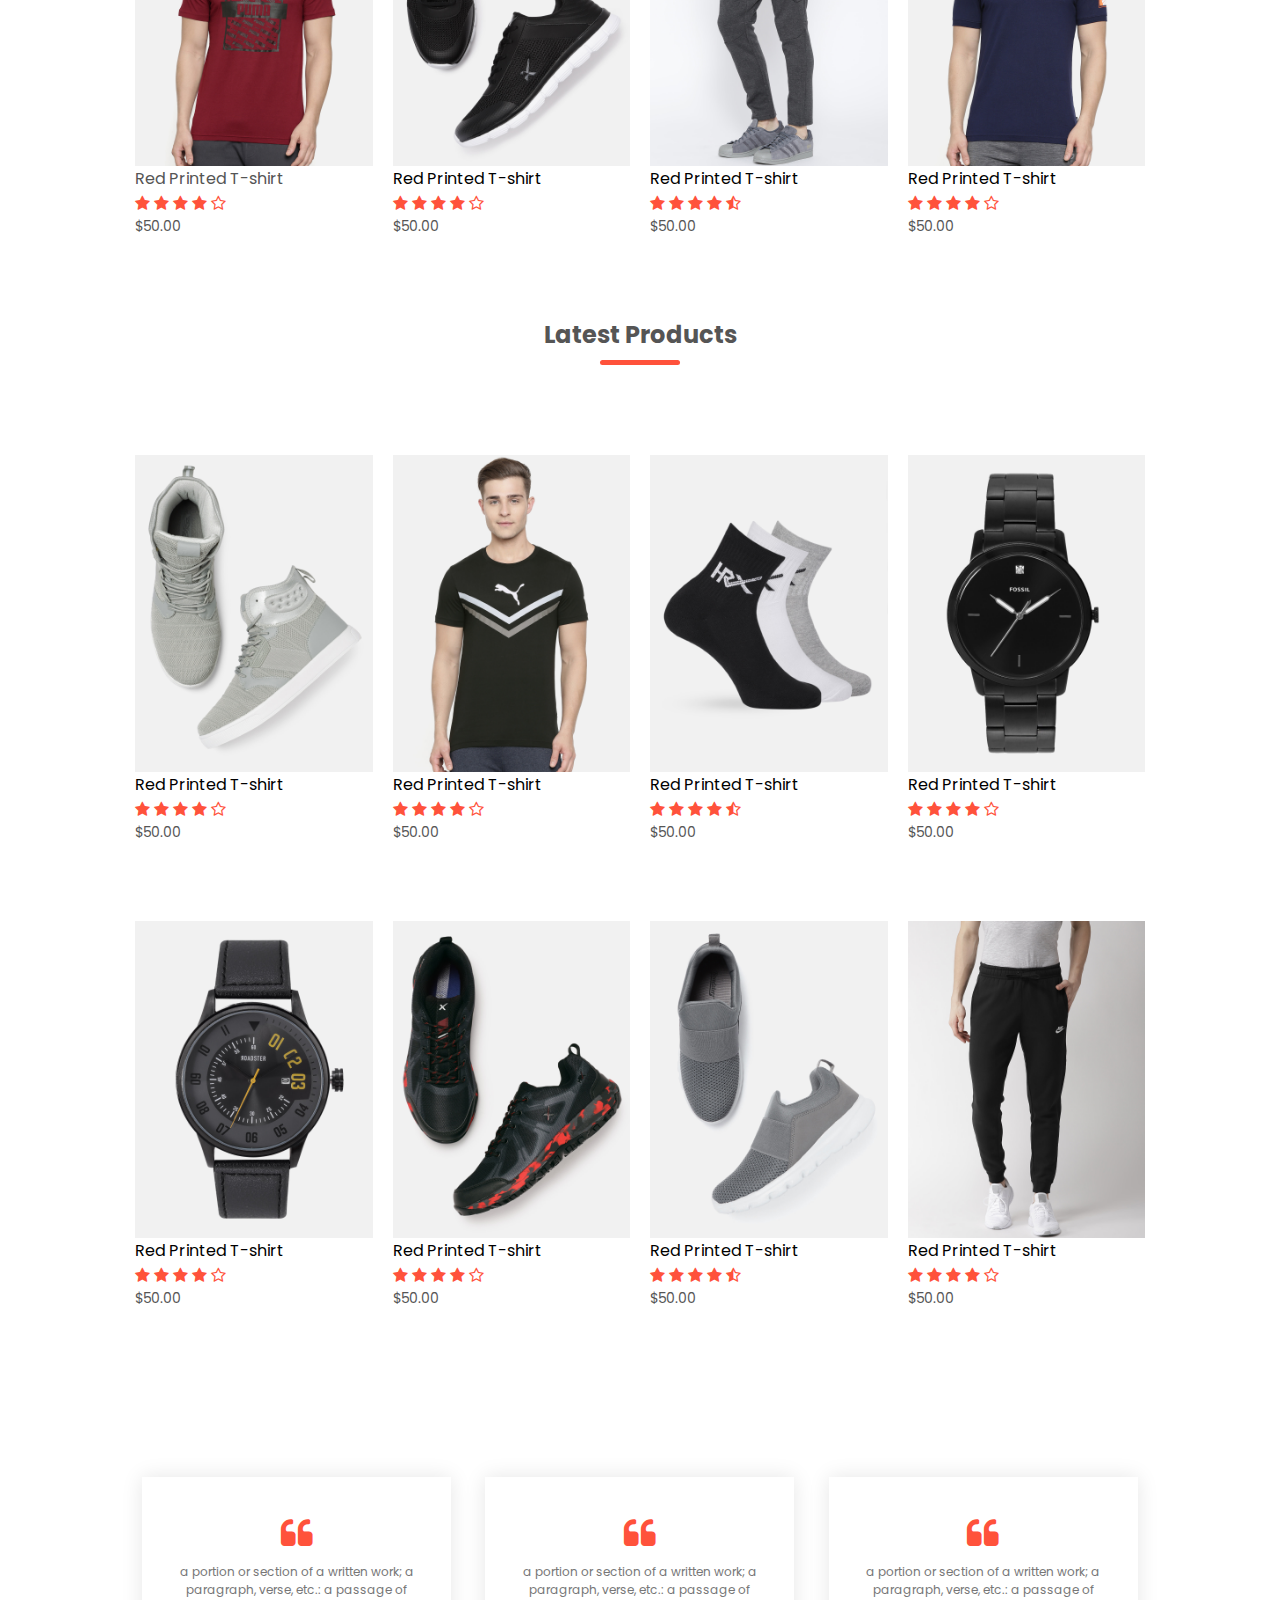
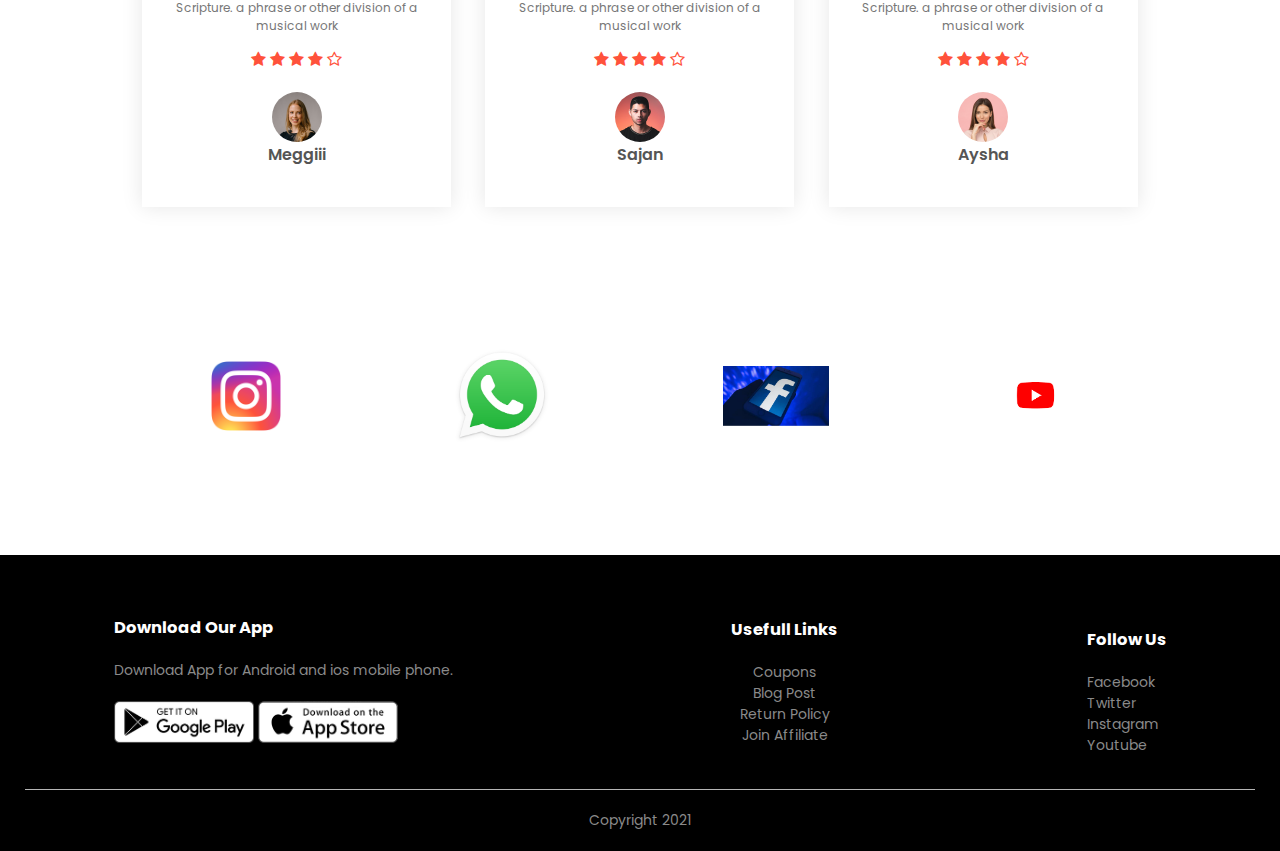
==== commit 71dffb39: "Update index.html" ====
--- a/index.html
+++ b/index.html
@@ -4,7 +4,7 @@
 <head>
 	<meta charset="UTF-8">
 	<meta name="viewport" content="width=device-width, initial-scale=1.0">
-	<title>ResStore | Ecommerce Website Design</title>
+	<title>Way2Shop </title>
 	<link rel="stylesheet" type="text/css" href="style.css">
 	<link href="https://fonts.googleapis.com/css2?family=Poppins:wght@300;400;500;600;700&display=swap" rel="stylesheet">
 	<link rel="stylesheet" type="text/css"
@@ -22,8 +22,8 @@
 					<ul id="MenuItems" style="margin-top: -10px">
 						<li><a href="index.html">Home</a></li>
 						<li><a href="products.html">Products</a></li>
-						<li><a href="">About</a></li>
-						<li><a href="">Contact</a></li>
+						<!-- <li><a href="">About</a></li>
+						<li><a href="">Contact</a></li> -->
 						<li><a href="account.html">Account</a></li>
 					</ul>
 				</nav>
--- a/style.css
+++ b/style.css
@@ -5,8 +5,7 @@
 }
 body{
 	font-family: 'Poppins', sans-serif;
-	/*background: #d6d6c2;
-*/}
+	}
 .navbar{
 	display: flex;
 	align-items: center;
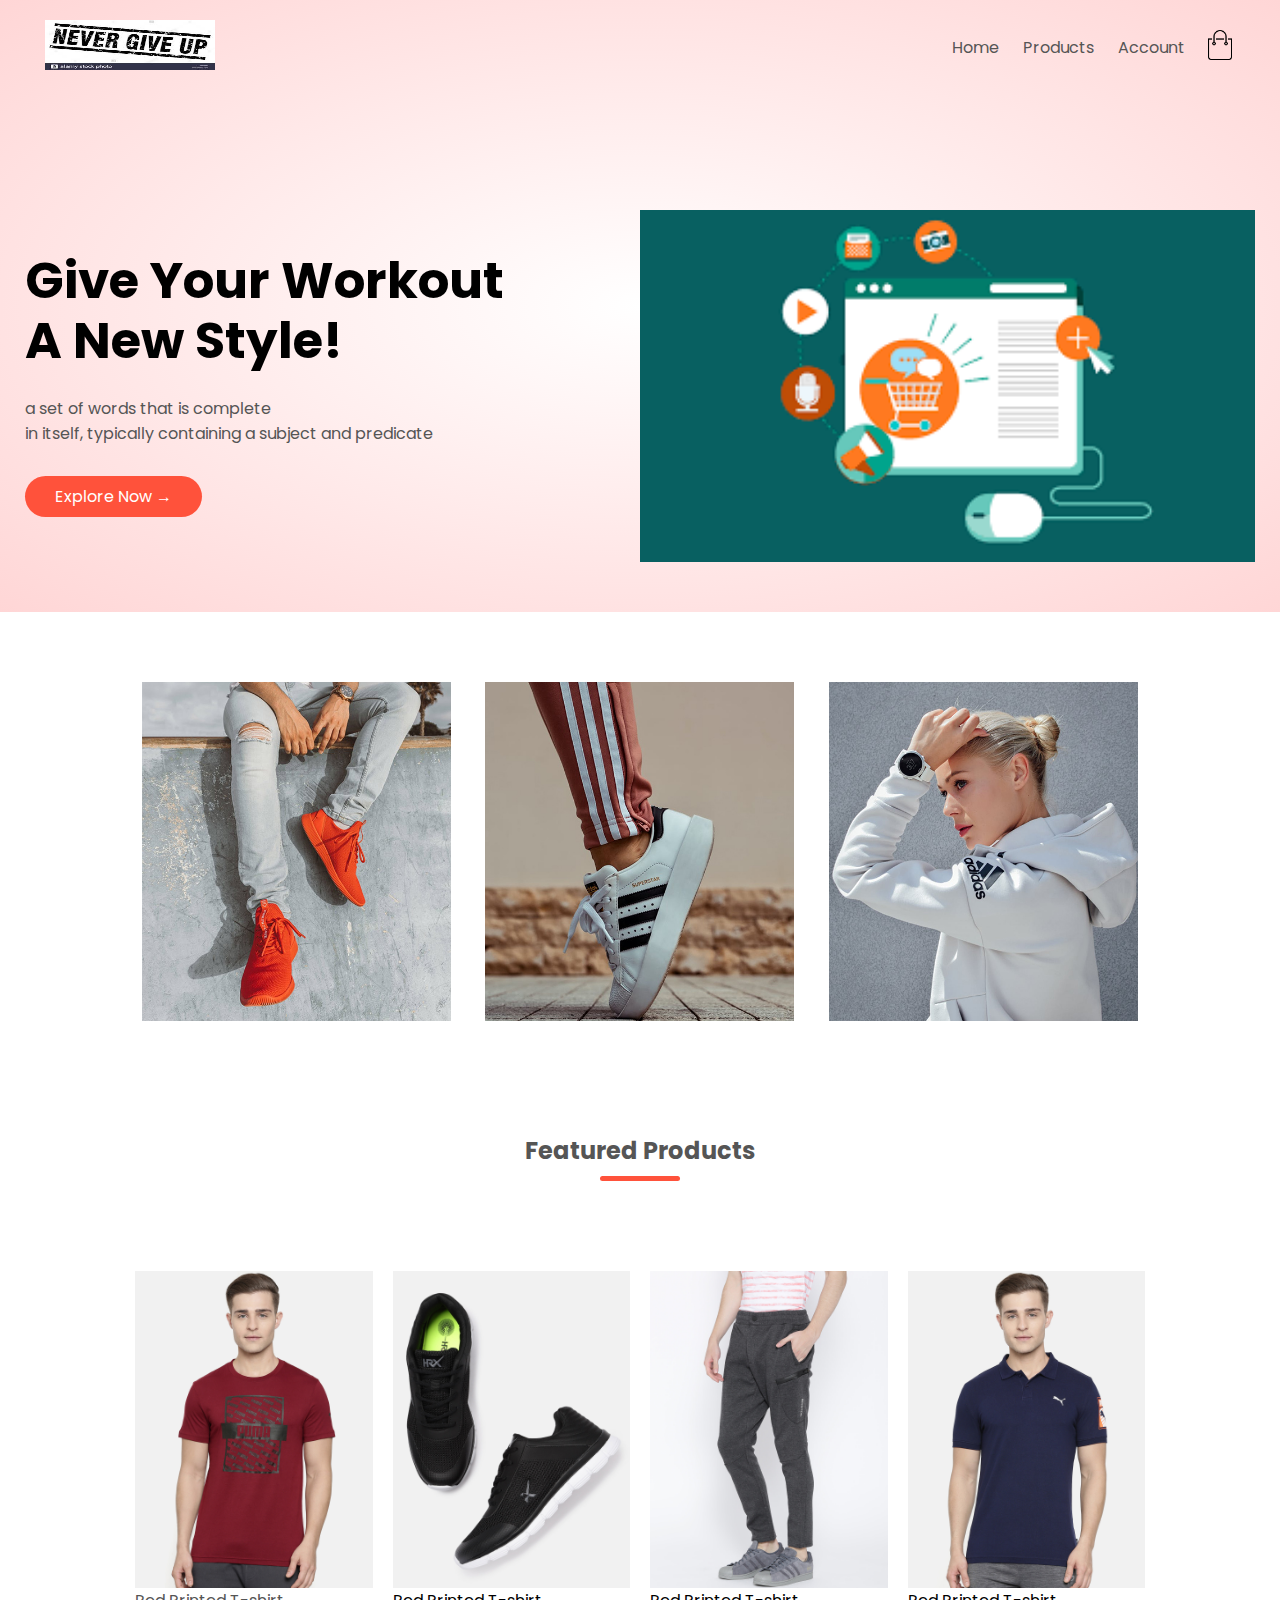
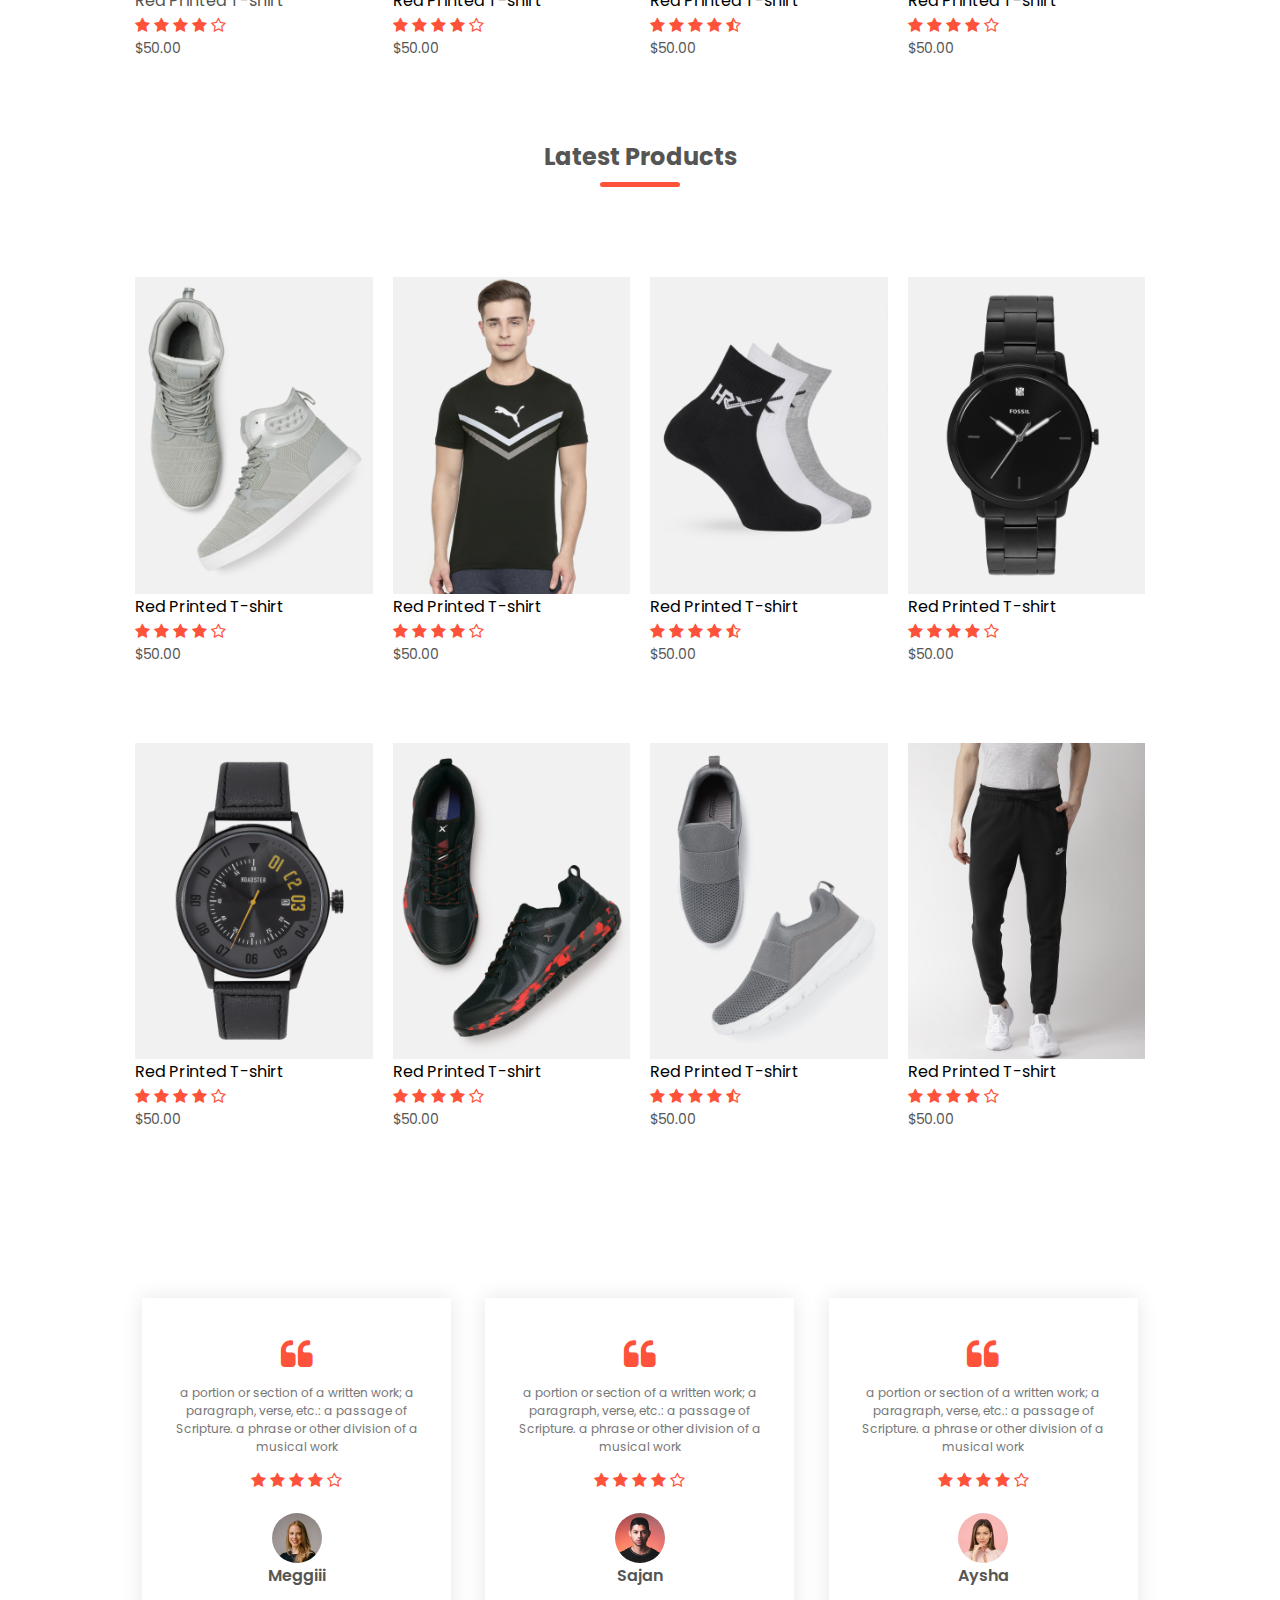
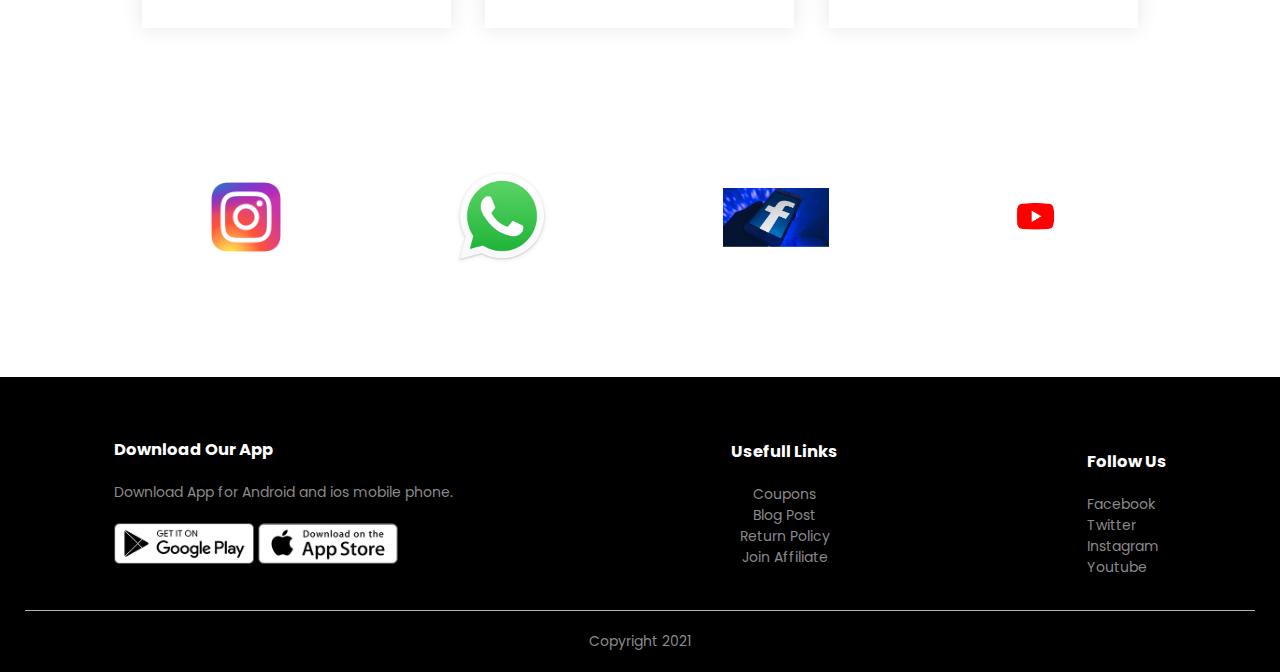
==== commit 2d3117ae: "e" ====
--- a/index.html
+++ b/index.html
@@ -37,7 +37,7 @@
 					<a href="" class="btn">Explore Now &#8594;</a>
 				</div>
 				<div class="col-2">
-					<img src="images\image1.png">
+					<img src="images\e.png" width="100%">
 				</div>
 			</div>
 		</div>
